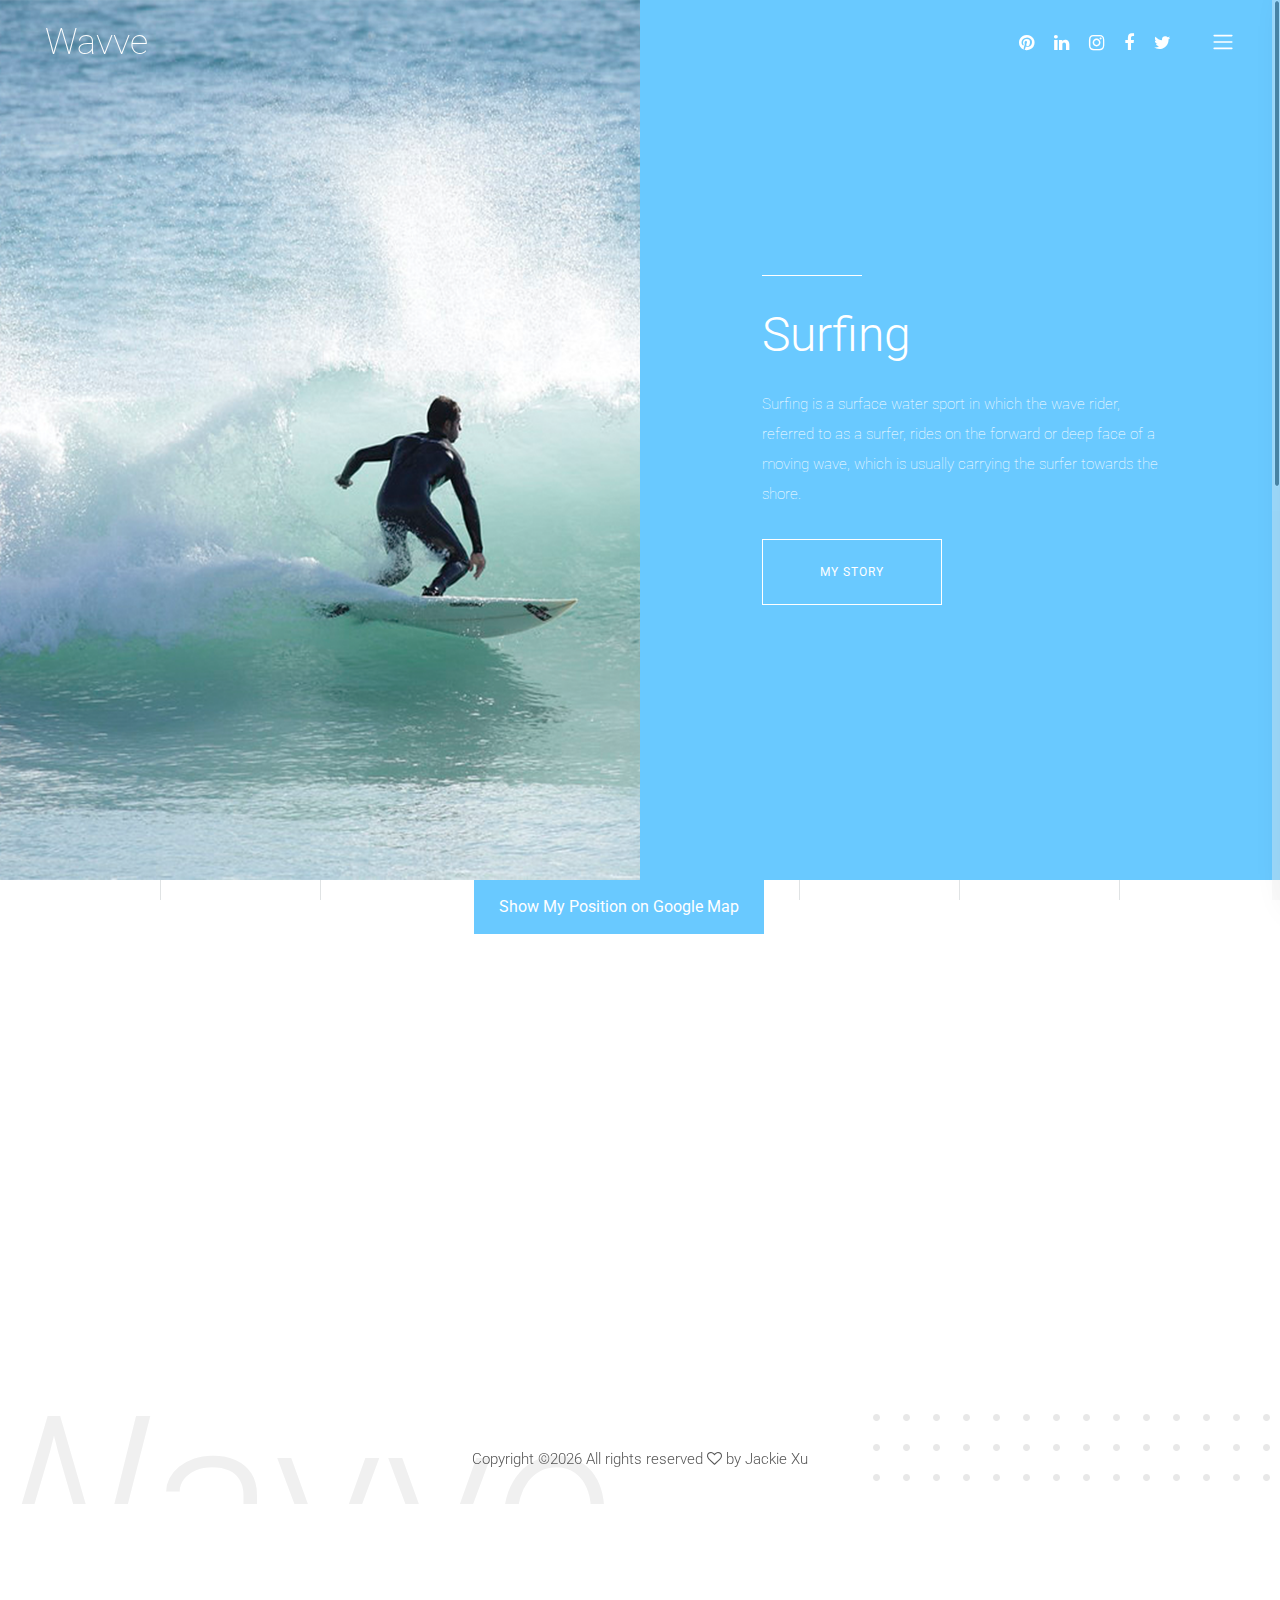
==== index.html @ c2cb8556 "Add files via upload" ====
<!DOCTYPE html>
<html lang="en">

<head>
    <meta charset="UTF-8">
    <meta name="description" content="">
    <meta http-equiv="X-UA-Compatible" content="IE=edge">
    <meta name="viewport" content="width=device-width, initial-scale=1, shrink-to-fit=no">
    <!-- The above 4 meta tags *must* come first in the head; any other head content must come *after* these tags -->
    <script src="https://maps.google.com/maps/api/js?sensor=false"></script>
    <script type="text/javascript">
function showPosition(){
    if(navigator.geolocation){
        navigator.geolocation.getCurrentPosition(showMap, showError);
    } else{
        alert("Sorry, your browser does not support HTML5 geolocation.");
    }
}
 
// Define callback function for successful attempt
function showMap(position){
    // Get location data
    lat = position.coords.latitude;
    long = position.coords.longitude;
    var latlong = new google.maps.LatLng(lat, long);
    
    var myOptions = {
        center: latlong,
        zoom: 16,
        mapTypeControl: true,
        navigationControlOptions: {style:google.maps.NavigationControlStyle.SMALL}
    }
    
    var map = new google.maps.Map(document.getElementById("embedMap"), myOptions);
    var marker = new google.maps.Marker({position:latlong, map:map, title:"You are here!"});
}
 
// Define callback function for failed attempt
function showError(error){
    if(error.code == 1){
        result.innerHTML = "You've decided not to share your position, but it's OK. We won't ask you again.";
    } else if(error.code == 2){
        result.innerHTML = "The network is down or the positioning service can't be reached.";
    } else if(error.code == 3){
        result.innerHTML = "The attempt timed out before it could get the location data.";
    } else{
        result.innerHTML = "Geolocation failed due to unknown error.";
    }
}
</script>

    <!-- Title  -->
    <title>Wavve</title>

    <!-- Favicon  -->
    <link rel="icon" href="img/core-img/favicon.ico">

    <!-- Style CSS -->
    <link rel="stylesheet" href="style.css">

</head>

<body>
    <!-- Continue with facebook -->
    <div id="fb-root">
    </div>
<script async defer crossorigin="anonymous" src="https://connect.facebook.net/en_GB/sdk.js#xfbml=1&version=v3.2&appId=314011689268819&autoLogAppEvents=1">
</script>
    <!-- FB login Example -->
    <script>
      window.fbAsyncInit = function() {
        FB.init({
          appId      : '2197361943922586',
          cookie     : true,
          xfbml      : true,
          version    : 'v3.1'
        });

        FB.getLoginStatus(function(response) {
            statusChangeCallback(response);
        });
      };

      (function(d, s, id){
         var js, fjs = d.getElementsByTagName(s)[0];
         if (d.getElementById(id)) {return;}
         js = d.createElement(s); js.id = id;
         js.src = "//connect.facebook.net/en_US/sdk.js";
         fjs.parentNode.insertBefore(js, fjs);
       }(document, 'script', 'facebook-jssdk'));

       function statusChangeCallback(response){
         if(response.status === 'connected'){
           console.log('Logged in and authenticated');
           setElements(true);
           testAPI();
         } else {
           console.log('Not authenticated');
           setElements(false);
         }
       }

      function checkLoginState() {
        FB.getLoginStatus(function(response) {
          statusChangeCallback(response);
        });
      }

      function testAPI(){
        FB.api('/me?fields=name,email,birthday,location', function(response){
          if(response && !response.error){
            //console.log(response);
            buildProfile(response);
          }

          FB.api('/me/feed', function(response){
            if(response && !response.error){
              buildFeed(response);
            }
          });
        })
      }

      function buildProfile(user){
        let profile = `
          <h3>${user.name}</h3>
          <ul class="list-group">
            <li class="list-group-item">User ID: ${user.id}</li>
            <li class="list-group-item">Email: ${user.email}</li>
            <li class="list-group-item">Birthday: ${user.birthday}</li>
            <li class="list-group-item">Location: ${user.location.name}</li>
           
          </ul>
        `;

        document.getElementById('profile').innerHTML = profile;
      }

      function buildFeed(feed){
        let output = '<h3>Latest Posts</h3>';
        for(let i in feed.data){
          if(feed.data[i].message){
            output += `
              <div class="well">
                ${feed.data[i].message} <span>${feed.data[i].created_time}</span>
              </div>
            `;
          }
        }

        document.getElementById('feed').innerHTML = output;
      }

      function setElements(isLoggedIn){
        if(isLoggedIn){
          document.getElementById('logout').style.display = 'block';
          document.getElementById('profile').style.display = 'block';
          document.getElementById('feed').style.display = 'block';
          document.getElementById('fb-btn').style.display = 'none';
          document.getElementById('heading').style.display = 'none';
        } else {
          document.getElementById('logout').style.display = 'none';
          document.getElementById('profile').style.display = 'none';
          document.getElementById('feed').style.display = 'none';
          document.getElementById('fb-btn').style.display = 'block';
          document.getElementById('heading').style.display = 'block';
        }
      }

      function logout(){
        FB.logout(function(response){
          setElements(false);
        });
      }
    </script>
    <!-- FB function end -->

    <!-- Preloader Start -->
    <div id="preloader">
        <div class="preload-content">
            <div id="sonar-load"></div>
        </div>
    </div>
    <!-- Preloader End -->

    <!-- Grids -->
    <div class="grids d-flex justify-content-between">
        <div class="grid1"></div>
        <div class="grid2"></div>
        <div class="grid3"></div>
        <div class="grid4"></div>
        <div class="grid5"></div>
        <div class="grid6"></div>
        <div class="grid7"></div>
        <div class="grid8"></div>
        <div class="grid9"></div>
    </div>

    <!-- ***** Main Menu Area Start ***** -->
    <div class="mainMenu d-flex align-items-center justify-content-between">
        <!-- Close Icon -->
        <div class="closeIcon">
            <i class="ti-close" aria-hidden="true"></i>
        </div>
        <!-- Logo Area -->
        <div class="logo-area">
            <a href="index.html">Wavve prototype</a>
            <li><a id="logout" href="#" onclick="logout()">Logout</a></li>
            <fb:login-button
              id="fb-btn"
              scope="public_profile"
              onlogin="checkLoginState();">
            </fb:login-button>
        </div>
        <!-- Nav -->
        <div class="sonarNav">
            <nav>
                <ul>
                    <li class="nav-item active">
                        <a class="nav-link" href="index.html">Home</a>
                    </li>
                    <li class="nav-item">
                        <a class="nav-link" href="aboutme.html">Portfolio</a>
                    </li>
                    <li class="nav-item">
                        <a class="nav-link" href="comments.html">Social</a>
                    </li>
                    <li class="nav-item">
                        <a class="nav-link" href="story.html">My Story</a>
                    </li>

                </ul>
            </nav>
        </div>
        <!-- Copwrite Text -->
        <div class="copywrite-text">
        </div>
    </div>
    <!-- ***** Main Menu Area End ***** -->

    <!-- ***** Header Area Start ***** -->
    <header class="header-area">
        <div class="container-fluid">
            <div class="row">
                <div class="col-12">
                    <div class="menu-area d-flex justify-content-between">
                        <!-- Logo Area  -->
                        <div class="logo-area">
                            <a href="index.html">Wavve</a>
                        </div>

                        <div class="menu-content-area d-flex align-items-center">
                            <!-- Header Social Area -->
                            <div class="header-social-area d-flex align-items-center">
                                <a href="https://www.pinterest.nz/" data-toggle="tooltip" data-placement="bottom" title="Pinterest"><i class="fa fa-pinterest" aria-hidden="true"></i></a>
                                <a href="https://nz.linkedin.com/" data-toggle="tooltip" data-placement="bottom" title="Linkedin"><i class="fa fa-linkedin" aria-hidden="true"></i></a>
                                <a href="https://www.instagram.com/" data-toggle="tooltip" data-placement="bottom" title="Instagram"><i class="fa fa-instagram" aria-hidden="true"></i></a>
                                <a href="https://www.facebook.com/" data-toggle="tooltip" data-placement="bottom" title="Facebook"><i class="fa fa-facebook" aria-hidden="true"></i></a>
                                <a href="https://www.Twitter.com/" data-toggle="tooltip" data-placement="bottom" title="Twitter"><i class="fa fa-twitter" aria-hidden="true"></i></a>
                            </div>
                            <!-- Menu Icon -->
                            <span class="navbar-toggler-icon" id="menuIcon"></span>
                        </div>
                    </div>
                </div>
            </div>
        </div>
    </header>
    <!-- ***** Header Area End ***** -->

    <!-- ***** New Area Start ***** -->
    <div class="hero-area d-flex align-items-center">
       
        <!-- surfing Thumbnail -->
        <div class="hero-thumbnail equalize bg-img" style="background-image: url(img/bg-img/blog.jpg);"></div>
        
        <!-- surfing Content -->
        <div class="hero-content equalize">
            <div class="container-fluid h-100">
                <div class="row h-100 align-items-center justify-content-center">
                    <div class="col-12 col-md-8">
                        <div class="line"></div>
                        <h2>Surfing</h2>
                        <p>Surfing is a surface water sport in which the wave rider, referred to as a surfer, rides on the forward or deep face of a moving wave, which is usually carrying the surfer towards the shore.
                        </p>
                        <a href="./Story.html" class="btn sonar-btn white-btn">My Story </a>
                    </div>
                </div>
            </div>
        </div>
    </div>
    <!-- ***** surfing End ***** -->
    <!-- start with facebook -->
    <div class="container">
    <div class="fb-login-button" data-width="" data-size="large" data-button-type="continue_with" data-auto-logout-link="false" data-use-continue-as="true"></div>
    </div>
    <!-- Geolocation -->
    <div id = "container" style = "font-family: 'Times New Roman', sans-serif;">
        <h1 style= "position: absolute; font-size: 45px; text-shadow: 3px 2px lightblue; color: #70D5FF; text-align: center; position: fixed; width: 100%"> I am here</h1>

    </div>
    
<div class="container">
    <button type="button" onclick="showPosition();" class="button">Show My Position on Google Map</button>
</div>
    <div id="embedMap" style="width: 600px; height: 480px; position: relative; top: 250px; margin-left: 35%;">
        <!--Google map will be embedded here-->
    </div>









    <!-- ***** Footer Area Start ***** -->
    <footer class="footer-area">
        <!-- back end content -->
        <div class="backEnd-content">
            <img class="dots" src="img/core-img/dots.png" alt="">
            <h2>Wavve</h2>
        </div>
 
        <div class="container">
            <div class="row">
                <div class="col-12">
                    <!-- Copywrite Text -->
                    <div class="copywrite-text">
                        <p>
Copyright &copy;<script>document.write(new Date().getFullYear());</script> All rights reserved <i class="fa fa-heart-o" aria-hidden="true"></i> by <a href="#" target="_blank">Jackie Xu</a>

</p>
                    </div>
                </div>
            </div>
        </div>
    </footer>
    <!-- ***** Footer Area End ***** -->

    <!-- jQuery (Necessary for All JavaScript Plugins) -->
    <script src="js/jquery/jquery-2.2.4.min.js"></script>
    <!-- Popper js -->
    <script src="js/popper.min.js"></script>
    <!-- Bootstrap js -->
    <script src="js/bootstrap.min.js"></script>
    <!-- Plugins js -->
    <script src="js/plugins.js"></script>
    <!-- Active js -->
    <script src="js/active.js"></script>

</body>

</html>
---- style.css ----
/* [ -- Master Stylesheet -- ] */
/* ----------------------------------------------------------
:: Template Name: Sonar - Photography Template
:: Author: Colorlib
:: Author URL: https://colorlib.com
:: Version: 1.0
:: Created: March 09, 2018
:: Last Updated: March 09, 2018
---------------------------------------------------------- */
/* Variables */
/* mixin */
/* :: Import Fonts */
@import url("https://fonts.googleapis.com/css?family=Roboto:100,300,400,500,700");
/* :: Import All CSS */
@import url(css/bootstrap.min.css);
@import url(css/animate.css);
@import url(css/owl.carousel.css);
@import url(css/magnific-popup.css);
@import url(css/font-awesome.min.css);
@import url(css/themify-icons.css);
/* :: Base CSS */
* {
  margin: 0;
  padding: 0; }

body {
  font-family: "Roboto", sans-serif; }

h1,
h2,
h3,
h4,
h5,
h6 {
  color: #2f2f2f;
  font-weight: 300; }

p {
  color: #565656;
  font-size: 15px;
  line-height: 2;
  font-weight: 100; }

a {
  -webkit-transition-duration: 500ms;
  transition-duration: 500ms;
  text-decoration: none;
  outline: none;
  font-size: 14px;
  font-weight: 700; }
  a:hover, a:focus {
    -webkit-transition-duration: 500ms;
    transition-duration: 500ms;
    text-decoration: none;
    outline: none;
    font-size: 12px;
    font-weight: 400; }

.button {
  position: relative;
  left: 35%;
  background-color: #69C9FF;
  border: none;
  color: white;
  padding: 15px 25px;
  text-align: center;
  font-size: 16px;
  cursor: pointer;
}

.button:hover {
  background-color: #70D5FF;
}

#preloader {
  display: -webkit-box;
  display: -ms-flexbox;
  display: flex;
  -webkit-box-align: center;
  -ms-flex-align: center;
  -ms-grid-row-align: center;
  align-items: center;
  -webkit-box-pack: center;
  -ms-flex-pack: center;
  justify-content: center;
  background-color: #232323;
  position: fixed;
  width: 100%;
  height: 100%;
  z-index: 1000000; }

#sonar-load {
  width: 70px;
  height: 70px;
  border-radius: 50%;
  border: 3px;
  border-style: solid;
  border-color: transparent;
  border-top-color: #f8f5f5;
  -webkit-animation: sonar 2400ms linear infinite;
  animation: sonar 2400ms linear infinite;
  z-index: 999; }
  #sonar-load:before {
    content: "";
    position: absolute;
    top: 7.5px;
    left: 7.5px;
    right: 7.5px;
    bottom: 7.5px;
    border-radius: 50%;
    border: 3px;
    border-style: solid;
    border-color: transparent;
    border-top-color: #f8f5f5;
    -webkit-animation: sonar 2700ms linear infinite;
    animation: sonar 2700ms linear infinite; }
  #sonar-load:after {
    content: "";
    position: absolute;
    top: 20px;
    left: 20px;
    right: 20px;
    bottom: 20px;
    border-radius: 50%;
    border: 3px;
    border-style: solid;
    border-color: transparent;
    border-top-color: #f8f5f5;
    -webkit-animation: sonar 1800ms linear infinite;
    animation: sonar 1800ms linear infinite; }

@-webkit-keyframes sonar {
  0% {
    -webkit-transform: rotate(0deg);
    transform: rotate(0deg); }
  100% {
    -webkit-transform: rotate(360deg);
    transform: rotate(360deg); } }
@keyframes sonar {
  0% {
    -webkit-transform: rotate(0deg);
    transform: rotate(0deg); }
  100% {
    -webkit-transform: rotate(360deg);
    transform: rotate(360deg); } }
ul,
ol {
  margin: 0; }
  ul li,
  ol li {
    list-style: none; }

img {
  height: auto;
  max-width: 100%; }

.sonar-table {
  display: table;
  z-index: 9;
  position: absolute;
  width: 100%;
  height: 100%;
  margin: 0; }

.sonar-table-cell {
  display: table-cell;
  vertical-align: middle; }

.mt-15 {
  margin-top: 15px; }

.mt-30 {
  margin-top: 30px; }

.mt-50 {
  margin-top: 50px; }

.mt-70 {
  margin-top: 70px; }

.mt-100 {
  margin-top: 100px; }

.mb-15 {
  margin-bottom: 15px; }

.mb-30 {
  margin-bottom: 30px; }

.mb-50 {
  margin-bottom: 50px; }

.ml-15 {
  margin-left: 15px; }

.ml-30 {
  margin-left: 30px; }

.mr-15 {
  margin-right: 15px; }

.mr-30 {
  margin-right: 30px; }

.mb-70 {
  margin-bottom: 70px; }

.mb-100 {
  margin-bottom: 100px; }

.mt-230 {
  margin-top: 230px; }
  @media only screen and (max-width: 767px) {
    .mt-230 {
      margin-top: 100px; } }

.bg-img {
  background-position: center center;
  background-size: cover;
  background-repeat: no-repeat; }

.bg-transparent {
  background-color: transparent; }

.font-bold {
  font-weight: 700; }

.font-light {
  font-weight: 300; }

.height-500 {
  height: 500px !important; }

.height-600 {
  height: 600px !important; }

.height-700 {
  height: 700px !important; }

.height-800 {
  height: 800px !important; }

.mfp-wrap {
  z-index: 100000; }

.mfp-image-holder .mfp-close,
.mfp-iframe-holder .mfp-close {
  color: #ffffff;
  right: -30px;
  padding-right: 0;
  width: 30px;
  height: 30px;
  line-height: 25px;
  text-align: center;
  border: 2px solid #ffffff;
  border-radius: 50%;
  top: 10px; }

#scrollUp {
  background-color: #232323;
  border-radius: 50%;
  bottom: 60px;
  right: 60px;
  box-shadow: 0 2px 6px 0 rgba(0, 0, 0, 0.3);
  color: #ffffff;
  font-size: 30px;
  height: 70px;
  text-align: center;
  width: 70px;
  line-height: 66px;
  -webkit-transition-duration: 500ms;
  transition-duration: 500ms; }
  #scrollUp:hover {
    background-color: #192a56; }
  @media only screen and (min-width: 768px) and (max-width: 991px) {
    #scrollUp {
      bottom: 30px;
      right: 30px;
      height: 50px;
      width: 50px;
      line-height: 46px; } }
  @media only screen and (max-width: 767px) {
    #scrollUp {
      bottom: 30px;
      right: 30px;
      height: 50px;
      width: 50px;
      line-height: 46px; } }

.section-padding-100 {
  padding: 100px 0; }

.section-padding-50 {
  padding: 50px 0; }

.section-padding-50-0 {
  padding: 50px 0 0 0; }

.section-padding-100-70 {
  padding: 100px 0 70px; }

.section-padding-100-50 {
  padding: 100px 0 50px; }

.section-padding-100-0 {
  padding: 100px 0 0; }

.section-padding-0-100 {
  padding: 0 0 100px; }

.section-padding-100-20 {
  padding: 100px 0 20px 0; }

.bg-gray {
  background-color: #f8f5f5; }

.nicescroll-rails {
  z-index: 999999 !important; }

.section-heading {
  text-align: center;
  margin-bottom: 80px;
  position: relative;
  z-index: 1; }
  .section-heading .line {
    width: 100px;
    height: 1px;
    background-color: #232323;
    margin-bottom: 30px;
    display: block; }
  .section-heading h2 {
    font-size: 48px;
    margin-bottom: 0;
    font-weight: 100;
    line-height: 1.5; }
    .section-heading h2 span {
      font-weight: 400; }
    @media only screen and (min-width: 768px) and (max-width: 991px) {
      .section-heading h2 {
        font-size: 36px; } }
    @media only screen and (max-width: 767px) {
      .section-heading h2 {
        font-size: 30px; } }

.sonar-btn {
  position: relative;
  z-index: 1;
  min-width: 180px;
  height: 66px;
  border: 1px solid;
  border-color: #69C9FF;
  text-transform: uppercase;
  color: #69C9FF;
  font-size: 12px;
  letter-spacing: 1px;
  border-radius: 0;
  line-height: 64px;
  padding: 0;
  background-color: #ffffff; }
  .sonar-btn:hover, .sonar-btn:focus {
    background-color: #69C9FF;
    font-size: 12px;
    color: #ffffff; }
  .sonar-btn.white-btn {
    border-color: #ffffff;
    color: #ffffff;
    background-color: transparent; }
    .sonar-btn.white-btn:hover, .sonar-btn.white-btn:focus {
      background-color: #ffffff;
      color: #2f2f2f; }
  .sonar-btn.btn-2 {
    background-color: #2f2f2f;
    font-size: 12px;
    color: #ffffff; }
  .sonar-btn.btn-3 {
    background-color: #232323;
    color: #ffffff; }
    .sonar-btn.btn-3::before {
      position: absolute;
      width: 100%;
      height: 100%;
      background-color: transparent;
      border: 1px solid;
      border-color: #232323;
      right: -6px;
      bottom: -6px;
      content: '';
      z-index: -100; }
    .sonar-btn.btn-3:hover, .sonar-btn.btn-3:focus {
      background-color: #232323;
      color: #ffffff; }

.bg-overlay {
  position: relative;
  z-index: 1; }
  .bg-overlay::after {
    position: absolute;
    z-index: -1;
    top: 0;
    left: 0;
    width: 100%;
    height: 100%;
    background-color: #4ABCFF;
    opacity: 0.85;
    content: ''; }

.bg-overlay-black {
  position: relative;
  z-index: 1; }
  .bg-overlay-black::after {
    position: absolute;
    z-index: 1;
    top: 0;
    left: 0;
    width: 100%;
    height: 100%;
    background-color: #000;
    opacity: 0.85;
    content: ''; }

.bg-overlay-white {
  position: relative;
  z-index: 1; }
  .bg-overlay-white::after {
    position: absolute;
    z-index: -2;
    top: 0;
    left: 0;
    width: 100%;
    height: 100%;
    background-color: rgba(230, 241, 255, 0.5);
    content: ''; }

.slide-background-overlay {
  position: relative;
  z-index: 1;
  bottom: 0;
  left: 0;
  width: 100%;
  height: 60%; }
  .slide-background-overlay::after {
    content: '';
    position: absolute;
    height: 60%;
    width: 100%;
    z-index: -1;
    bottom: 0;
    left: 0;
    background: rgba(0, 0, 0, 0.9);
    background: -webkit-linear-gradient(bottom, rgba(0, 0, 0, 0.9) 0%, rgba(0, 0, 0, 0.1) 90%, rgba(0, 0, 0, 0) 100%);
    background: linear-gradient(to top, rgba(0, 0, 0, 0.9) 0%, rgba(0, 0, 0, 0.1) 90%, rgba(0, 0, 0, 0) 100%); }

.grids {
  position: fixed;
  width: 100%;
  height: 100%;
  z-index: -1; }
  .grids div {
    width: 1px;
    height: 100%;
    background-color: #e0e3e4; }
    .grids div:nth-child(5) {
      background-color: #bababa; }
    .grids div:first-child, .grids div:last-child {
      background-color: transparent; }

/* :: Header Area CSS */
.header-area {
  position: fixed;
  z-index: 995;
  top: 0;
  left: 0;
  width: 100%;
  height: auto;
  -webkit-transition-duration: 500ms;
  transition-duration: 500ms;
  background-color: transparent;
  padding: 15px 30px; }
  .header-area .logo-area a {
    color: #ffffff;
    font-size: 36px;
    font-weight: 100; }
    @media only screen and (max-width: 767px) {
      .header-area .logo-area a {
        font-size: 24px; } }
  .header-area .menu-content-area .header-social-area {
    margin-right: 30px; }
    .header-area .menu-content-area .header-social-area a {
      font-size: 18px;
      padding: 0 10px;
      color: #ffffff; }
      @media only screen and (max-width: 767px) {
        .header-area .menu-content-area .header-social-area a {
          padding: 0 5px;
          font-size: 14px; } }
    @media only screen and (max-width: 767px) {
      .header-area .menu-content-area .header-social-area {
        margin-right: 15px; } }
  .header-area.sticky {
    background-color: #2C65E8; }
  @media only screen and (max-width: 767px) {
    .header-area {
      padding: 10px 0; } }

.navbar-toggler-icon {
  background-image: url("data:image/svg+xml;charset=utf8,%3Csvg viewBox='0 0 30 30' xmlns='http://www.w3.org/2000/svg'%3E%3Cpath stroke='rgba(255, 255, 255, 1)' stroke-width='2' stroke-linecap='round' stroke-miterlimit='10' d='M4 7h22M4 15h22M4 23h22'/%3E%3C/svg%3E");
  cursor: pointer; }

.mainMenu {
  position: fixed;
  width: 480px;
  height: 100%;
  top: 0;
  right: -500px;
  background-color: #2C65E8;
  z-index: 99999;
  text-align: center;
  -webkit-box-orient: vertical;
  -webkit-box-direction: normal;
  -ms-flex-direction: column;
  flex-direction: column;
  padding: 50px 15px;
  -webkit-transition-duration: 800ms;
  transition-duration: 800ms;
  box-shadow: 0 0 40px rgba(0, 0, 0, 0.2); }
  .mainMenu .closeIcon {
    position: absolute;
    right: 50px;
    top: 50px;
    z-index: 9;
    color: #ffffff;
    font-size: 20px;
    cursor: pointer;
    -webkit-transition-duration: 750ms;
    transition-duration: 750ms; }
    .mainMenu .closeIcon:hover {
      -webkit-transform: rotate(180deg);
      transform: rotate(180deg); }
    @media only screen and (max-width: 767px) {
      .mainMenu .closeIcon {
        right: 30px;
        top: 30px; } }
  .mainMenu .logo-area a {
    color: #ffffff;
    font-size: 30px;
    display: block;
    font-weight: 100; }
    @media only screen and (max-width: 767px) {
      .mainMenu .logo-area a {
        font-size: 24px; } }
  .mainMenu .copywrite-text p {
    margin-bottom: 0;
    color: #ffffff; }
    @media only screen and (max-width: 767px) {
      .mainMenu .copywrite-text p {
        font-size: 14px; } }
  .mainMenu .copywrite-text a {
    font-weight: 100;
    color: #ffffff; }
    .mainMenu .copywrite-text a:hover, .mainMenu .copywrite-text a:focus {
      font-size: 14px; }
  .mainMenu .nav-link {
    color: #ffffff;
    font-size: 18px;
    position: relative;
    z-index: 1;
    font-weight: 300;
    padding: 12px 15px; }
    @media only screen and (max-width: 767px) {
      .mainMenu .nav-link {
        font-size: 14px;
        padding: 10px; } }
    .mainMenu .nav-link::after {
      content: '';
      bottom: 0;
      width: 30px;
      height: 1px;
      background-color: rgba(255, 255, 255, 0.5);
      left: 50%;
      -webkit-transform: translateX(-50%);
      transform: translateX(-50%);
      position: absolute;
      z-index: 5;
      -webkit-transition-duration: 500ms;
      transition-duration: 500ms; }
    .mainMenu .nav-link:hover::after, .mainMenu .nav-link:focus::after {
      width: 70px;
      background-color: white; }
  @media only screen and (min-width: 992px) and (max-width: 1199px) {
    .mainMenu {
      padding: 30px 15px; } }
  @media only screen and (min-width: 768px) and (max-width: 991px) {
    .mainMenu {
      padding: 30px 15px; } }
  @media only screen and (max-width: 767px) {
    .mainMenu {
      padding: 15px;
      width: 300px; } }

/* :: Menu Open CSS */
.menu-open .mainMenu {
  right: 0; }

/* :: Hero Slides Area CSS */
.hero-slides .single-hero-slide {
  height: 950px;
  position: relative;
  z-index: 1;
  padding: 0 40px 100px;
  -webkit-transition-duration: 800ms;
  transition-duration: 800ms;
  overflow: visible;
  cursor: pointer; }
  .hero-slides .single-hero-slide .hero-slides-content {
    position: relative;
    z-index: 1;
    -webkit-transform: translateY(75%);
    transform: translateY(75%);
    -webkit-transition-duration: 800ms;
    transition-duration: 800ms;
    bottom: 0; }
    .hero-slides .single-hero-slide .hero-slides-content .line {
      width: 100px;
      height: 1px;
      background-color: #ffffff;
      margin-bottom: 30px;
      display: block; }
    .hero-slides .single-hero-slide .hero-slides-content h2 {
      color: #ffffff;
      font-weight: 100; }
    .hero-slides .single-hero-slide .hero-slides-content p {
      color: #ffffff;
      margin-bottom: 0;
      -webkit-transition-duration: 500ms;
      transition-duration: 500ms;
      margin-top: 140px; }
  .hero-slides .single-hero-slide:hover .hero-slides-content {
    -webkit-transform: translateY(0%);
    transform: translateY(0%); }
  .hero-slides .single-hero-slide:hover p {
    margin-top: 40px; }
  @media only screen and (min-width: 992px) and (max-width: 1199px) {
    .hero-slides .single-hero-slide {
      height: 800px; } }
  @media only screen and (min-width: 768px) and (max-width: 991px) {
    .hero-slides .single-hero-slide {
      height: 700px; } }
  @media only screen and (max-width: 767px) {
    .hero-slides .single-hero-slide {
      height: 550px; } }
.hero-slides .owl-dots {
  position: absolute;
  left: 50px;
  bottom: 50px; }
  .hero-slides .owl-dots .owl-dot {
    width: 8px;
    height: 8px;
    border: 1px solid #6a6a67;
    margin: 0 5px;
    border-radius: 50%;
    display: inline-block; }
    .hero-slides .owl-dots .owl-dot.active {
      border: 1px solid #ffffff;
      background-color: #ffffff; }

/* :: Portfolio Area CSS */
.portfolio-area {
  overflow-x: hidden; }
  .portfolio-area .portfolio-title h2 {
    font-size: 56px;
    text-align: center;
    font-weight: 100; }
    .portfolio-area .portfolio-title h2 span {
      font-weight: 400; }
    @media only screen and (min-width: 768px) and (max-width: 991px) {
      .portfolio-area .portfolio-title h2 {
        font-size: 36px; } }
    @media only screen and (max-width: 767px) {
      .portfolio-area .portfolio-title h2 {
        font-size: 30px; } }

.single-portfolio-item {
  position: relative;
  z-index: 1; }
  .single-portfolio-item .backend-content .dots {
    position: absolute;
    z-index: -1;
    top: -100px;
    left: -150px; }
  .single-portfolio-item .backend-content h2 {
    position: absolute;
    font-size: 230px;
    color: #f0f0f0;
    z-index: -10;
    top: -170px;
    right: 40%; }
    @media only screen and (min-width: 992px) and (max-width: 1199px) {
      .single-portfolio-item .backend-content h2 {
        font-size: 170px;
        top: -120px; } }
    @media only screen and (min-width: 768px) and (max-width: 991px) {
      .single-portfolio-item .backend-content h2 {
        font-size: 80px;
        top: -50px; } }
    @media only screen and (max-width: 767px) {
      .single-portfolio-item .backend-content h2 {
        font-size: 80px;
        top: -50px; } }
  .single-portfolio-item .portfolio-meta {
    padding-top: 30px; }
    .single-portfolio-item .portfolio-meta p {
      font-weight: 500;
      font-size: 14px;
      margin-bottom: 5px; }
    .single-portfolio-item .portfolio-meta h2 {
      font-size: 30px; }
      @media only screen and (max-width: 767px) {
        .single-portfolio-item .portfolio-meta h2 {
          font-size: 24px; } }
  .single-portfolio-item.portfolio-item-2 .backend-content .dots {
    position: absolute;
    z-index: -1;
    top: 0;
    left: auto;
    right: -150px; }
  .single-portfolio-item.portfolio-item-3 .backend-content .dots {
    top: 0;
    left: -200px;
    right: auto;
    -webkit-transform: rotate(90deg);
    transform: rotate(90deg); }
  .single-portfolio-item.portfolio-item-3 .backend-content h2 {
    top: -180px;
    left: 30%;
    right: auto; }
    @media only screen and (min-width: 992px) and (max-width: 1199px) {
      .single-portfolio-item.portfolio-item-3 .backend-content h2 {
        top: -130px; } }
    @media only screen and (min-width: 768px) and (max-width: 991px) {
      .single-portfolio-item.portfolio-item-3 .backend-content h2 {
        top: -90px;
        font-size: 100px; } }
    @media only screen and (max-width: 767px) {
      .single-portfolio-item.portfolio-item-3 .backend-content h2 {
        top: -70px; } }
  @media only screen and (max-width: 767px) {
    .single-portfolio-item.portfolio-item-3 {
      margin-bottom: 100px; } }
  .single-portfolio-item.portfolio-item-4 {
    top: -220px; }
    .single-portfolio-item.portfolio-item-4 .backend-content .dots {
      top: auto;
      bottom: -130px;
      left: 70%;
      right: auto;
      -webkit-transform: rotate(90deg);
      transform: rotate(90deg); }
    @media only screen and (max-width: 767px) {
      .single-portfolio-item.portfolio-item-4 {
        top: 0;
        margin-bottom: 100px; } }
  .single-portfolio-item.portfolio-item-5 {
    top: -450px;
    height: 0; }
    @media only screen and (max-width: 767px) {
      .single-portfolio-item.portfolio-item-5 {
        top: 0;
        height: auto;
        margin-bottom: 100px; } }
    @media only screen and (min-width: 768px) and (max-width: 991px) {
      .single-portfolio-item.portfolio-item-5 {
        top: -230px; } }
  .single-portfolio-item.portfolio-item-6 {
    top: 0;
    height: 0; }
    @media only screen and (max-width: 767px) {
      .single-portfolio-item.portfolio-item-6 {
        height: auto;
        margin-bottom: 100px; } }
  .single-portfolio-item.portfolio-item-7 {
    margin-top: 50px; }
    .single-portfolio-item.portfolio-item-7 .backend-content .dots {
      position: relative;
      z-index: -1;
      top: auto;
      bottom: 0;
      left: auto;
      right: auto; }
    .single-portfolio-item.portfolio-item-7 .backend-content h2 {
      top: -180px;
      left: auto;
      right: -500px; }
      @media only screen and (min-width: 992px) and (max-width: 1199px) {
        .single-portfolio-item.portfolio-item-7 .backend-content h2 {
          top: -100px; } }
      @media only screen and (max-width: 767px) {
        .single-portfolio-item.portfolio-item-7 .backend-content h2 {
          top: -60px; } }

/* :: Call to Action Area CSS */
.call-to-action-content {
  text-align: center; }
  .call-to-action-content h2 {
    font-weight: 100;
    font-size: 72px;
    margin-bottom: 15px; }
    @media only screen and (min-width: 992px) and (max-width: 1199px) {
      .call-to-action-content h2 {
        font-size: 55px; } }
    @media only screen and (min-width: 768px) and (max-width: 991px) {
      .call-to-action-content h2 {
        font-size: 36px; } }
    @media only screen and (max-width: 767px) {
      .call-to-action-content h2 {
        font-size: 30px; } }
  .call-to-action-content h5 {
    font-size: 48px;
    margin-bottom: 0; }
    @media only screen and (min-width: 768px) and (max-width: 991px) {
      .call-to-action-content h5 {
        font-size: 30px; } }
    @media only screen and (max-width: 767px) {
      .call-to-action-content h5 {
        font-size: 24px; } }

.sonar-call-to-action-area {
  position: relative;
  z-index: 1;
  overflow: hidden; }
  .sonar-call-to-action-area .backEnd-content h2 {
    position: absolute;
    font-size: 230px;
    color: #69C9FF;
    z-index: -1;
    top: -30px;
    left: -3%; }
    @media only screen and (min-width: 992px) and (max-width: 1199px) {
      .sonar-call-to-action-area .backEnd-content h2 {
        font-size: 170px;
        top: 0; } }
    @media only screen and (min-width: 768px) and (max-width: 991px) {
      .sonar-call-to-action-area .backEnd-content h2 {
        font-size: 150px;
        top: 0; } }
    @media only screen and (max-width: 767px) {
      .sonar-call-to-action-area .backEnd-content h2 {
        font-size: 100px; } }

/* :: Footer CSS */
.footer-area {
  position: relative;
  z-index: 1;
  overflow: hidden; }
  .footer-area .copywrite-text {
    padding: 30px;
    text-align: center; }
    .footer-area .copywrite-text p {
      font-weight: 300;
      margin-bottom: 0; }
    .footer-area .copywrite-text a {
      color: #565656;
      font-weight: 300;
      font-size: 15px; }
      .footer-area .copywrite-text a:hover, .footer-area .copywrite-text a:focus {
        font-size: 15px; }
  .footer-area .backEnd-content .dots {
    position: absolute;
    right: -50px;
    top: 0;
    z-index: -1; }
  .footer-area .backEnd-content h2 {
    position: absolute;
    font-size: 230px;
    color: #f0f0f0;
    z-index: -1;
    top: -50px;
    left: -50px; }
    @media only screen and (min-width: 992px) and (max-width: 1199px) {
      .footer-area .backEnd-content h2 {
        font-size: 170px; } }
    @media only screen and (min-width: 768px) and (max-width: 991px) {
      .footer-area .backEnd-content h2 {
        font-size: 120px;
        top: 0; } }
    @media only screen and (max-width: 767px) {
      .footer-area .backEnd-content h2 {
        font-size: 80px;
        top: 0;
        left: -30px; } }

/* :: Hero Area CSS */
.hero-area {
  background-color: #69C9FF;
  position: relative;
  z-index: 1;
  overflow: hidden;
  -ms-flex-wrap: wrap;
  flex-wrap: wrap; }
  .hero-area .backEnd-content .dots {
    position: absolute;
    right: -200px;
    top: 50%;
    z-index: -2;
    opacity: 0.1;
    -webkit-transform: translateY(-50%);
    transform: translateY(-50%); }
  .hero-area .hero-thumbnail,
  .hero-area .hero-content {
    -webkit-box-flex: 0;
    -ms-flex: 0 0 50%;
    flex: 0 0 50%;
    min-width: 50%;
    position: relative;
    z-index: 1; }
    @media only screen and (max-width: 767px) {
      .hero-area .hero-thumbnail,
      .hero-area .hero-content {
        -webkit-box-flex: 0;
        -ms-flex: 0 0 100%;
        flex: 0 0 100%;
        min-width: 100%; } }
  .hero-area .hero-content {
    height: 880px;
    padding: 100px 0; }
    .hero-area .hero-content .line {
      width: 100px;
      height: 1px;
      background-color: #ffffff;
      margin-bottom: 30px;
      display: block; }
    .hero-area .hero-content h2 {
      color: #ffffff;
      font-size: 48px;
      margin-bottom: 25px; }
      @media only screen and (min-width: 992px) and (max-width: 1199px) {
        .hero-area .hero-content h2 {
          font-size: 40px; } }
      @media only screen and (min-width: 768px) and (max-width: 991px) {
        .hero-area .hero-content h2 {
          font-size: 30px; } }
      @media only screen and (max-width: 767px) {
        .hero-area .hero-content h2 {
          font-size: 30px; } }
    .hero-area .hero-content p {
      color: #ffffff;
      margin-bottom: 30px; }
    .hero-area .hero-content.aboutUs {
      height: 1100px; }
      @media only screen and (max-width: 767px) {
        .hero-area .hero-content.aboutUs {
          height: auto; } }
    @media only screen and (max-width: 767px) {
      .hero-area .hero-content {
        height: auto; } }
  .hero-area .hero-thumbnail.aboutUs::before {
    position: absolute;
    width: 100%;
    height: 100px;
    bottom: 0;
    left: 0;
    background-color: #ffffff;
    content: '';
    z-index: 1; }
    @media only screen and (max-width: 767px) {
      .hero-area .hero-thumbnail.aboutUs::before {
        display: none; } }
  @media only screen and (max-width: 767px) {
    .hero-area .hero-thumbnail {
      height: 400px; } }

/* :: Service Area CSS */
.single-services-area {
  position: relative;
  z-index: 1;
  margin-bottom: 50px; }
  .single-services-area img {
    margin-bottom: 20px; }
  .single-services-area h4 {
    font-size: 28px;
    margin-bottom: 40px; }
  .single-services-area p {
    margin-bottom: 0; }

/* :: Testimonials Area CSS */
.sonar-testimonials-area {
  position: relative;
  z-index: 1;
  padding: 70px 0;
  margin: 0 50px; }
  .sonar-testimonials-area::before {
    position: absolute;
    width: 20%;
    height: 100%;
    left: 0;
    top: 0;
    background-color: #ffffff;
    content: ''; }
  .sonar-testimonials-area .testimonial-content {
    padding: 100px 80px 100px 200px;
    position: relative;
    z-index: 1;
    left: -15px;
    box-shadow: -10px 10px 40px rgba(0, 0, 0, 0.15); }
    @media only screen and (min-width: 992px) and (max-width: 1199px) {
      .sonar-testimonials-area .testimonial-content {
        padding: 100px 80px 100px 130px; } }
    @media only screen and (max-width: 767px) {
      .sonar-testimonials-area .testimonial-content {
        padding: 50px 15px 50px 15px; } }
  .sonar-testimonials-area .single-tes-slide p {
    margin-bottom: 40px;
    font-style: italic; }
  .sonar-testimonials-area .single-tes-slide h6 {
    margin-bottom: 0;
    font-style: italic; }
  .sonar-testimonials-area .owl-dots {
    position: absolute;
    top: 0;
    left: -100px;
    z-index: 10;
    -webkit-transform: translateY(-50%);
    transform: translateY(-50%); }
    .sonar-testimonials-area .owl-dots .owl-dot {
      width: 8px;
      height: 8px;
      border: 1px solid #6a6a67;
      border-radius: 50%;
      margin: 8px 0;
      display: block; }
      .sonar-testimonials-area .owl-dots .owl-dot.active {
        border-color: #232323;
        background-color: #232323; }
    @media only screen and (min-width: 992px) and (max-width: 1199px) {
      .sonar-testimonials-area .owl-dots {
        top: 20%; } }
    @media only screen and (min-width: 768px) and (max-width: 991px) {
      .sonar-testimonials-area .owl-dots {
        top: 30%; } }
    @media only screen and (max-width: 767px) {
      .sonar-testimonials-area .owl-dots {
        display: none; } }
  @media only screen and (max-width: 767px) {
    .sonar-testimonials-area {
      margin: 0 15px; } }

/* :: Portfolio Area CSS */
.sonar-projects-area {
  position: relative;
  z-index: 1;
  padding: 100px 35px 50px; }
  .sonar-projects-area .single_gallery_item {
    position: relative;
    z-index: 1;
    margin-bottom: 50px; }
    .sonar-projects-area .single_gallery_item .gallery-content {
      padding-top: 30px; }
      .sonar-projects-area .single_gallery_item .gallery-content h4 {
        margin-bottom: 10px; }
        @media only screen and (max-width: 767px) {
          .sonar-projects-area .single_gallery_item .gallery-content h4 {
            font-size: 20px; } }
      .sonar-projects-area .single_gallery_item .gallery-content p {
        margin-bottom: 0; }

.sonar-portfolio-menu {
  position: absolute;
  bottom: 40px;
  right: 0;
  width: 50%;
  z-index: 100; }
  .sonar-portfolio-menu .btn {
    padding: 5px 0;
    border: none;
    border-bottom: 2px solid;
    border-color: transparent;
    background-color: transparent;
    color: #ffffff;
    border-radius: 0;
    margin: 0 20px; }
    .sonar-portfolio-menu .btn.active {
      border-color: #ffffff; }
    .sonar-portfolio-menu .btn:hover, .sonar-portfolio-menu .btn:focus {
      box-shadow: none; }
    @media only screen and (min-width: 992px) and (max-width: 1199px) {
      .sonar-portfolio-menu .btn {
        margin: 0 10px; } }
    @media only screen and (min-width: 768px) and (max-width: 991px) {
      .sonar-portfolio-menu .btn {
        margin: 0 5px;
        font-size: 14px; } }
    @media only screen and (max-width: 767px) {
      .sonar-portfolio-menu .btn {
        margin: 0 5px;
        font-size: 14px; } }
  @media only screen and (max-width: 767px) {
    .sonar-portfolio-menu {
      width: 100%;
      bottom: 20px; } }

/* :: Blog Area CSS */
.sonar-blog-area,
.sonar-contact-area {
  position: relative;
  z-index: 1;
  overflow: hidden; }
  .sonar-blog-area .backEnd-content .dots,
  .sonar-contact-area .backEnd-content .dots {
    position: absolute;
    top: -50px;
    right: -200px; }

.single-blog-area {
  position: relative;
  z-index: 1; }
  .single-blog-area .blog-post-thumbnail {
    position: relative;
    z-index: 1; }
    .single-blog-area .blog-post-thumbnail .post-date a {
      position: absolute;
      width: 45px;
      height: auto;
      padding: 15px 10px;
      background-color: #000;
      top: -20px;
      left: 25px;
      font-weight: 100;
      color: #ffffff;
      text-align: center;
      line-height: 2;
      font-size: 15px; }
      .single-blog-area .blog-post-thumbnail .post-date a:hover, .single-blog-area .blog-post-thumbnail .post-date a:focus {
        font-weight: 100;
        font-size: 15px; }
  .single-blog-area .post-content {
    padding-top: 60px; }
    .single-blog-area .post-content .headline {
      font-size: 28px;
      margin-bottom: 5px;
      font-weight: 300;
      color: #2f2f2f; }
      .single-blog-area .post-content .headline:hover, .single-blog-area .post-content .headline:focus {
        font-weight: 300; }
    .single-blog-area .post-content .post-meta {
      margin-bottom: 50px; }
      .single-blog-area .post-content .post-meta a {
        font-size: 12px;
        font-weight: 500;
        color: #2f2f2f; }
        .single-blog-area .post-content .post-meta a:hover, .single-blog-area .post-content .post-meta a:focus {
          font-size: 12px;
          font-weight: 500; }
    .single-blog-area .post-content p {
      margin-bottom: 0; }

.search-widget-area form {
  position: relative;
  z-index: 1; }
  .search-widget-area form input {
    width: 100%;
    height: 42px;
    font-size: 12px;
    font-style: italic;
    border: none;
    border-radius: 0;
    border-bottom: 2px solid #f3f4fa;
    padding: 0 15px;
    background-color: transparent; }
  .search-widget-area form button {
    width: 50px;
    height: 42px;
    background-color: #232323;
    color: #ffffff;
    font-size: 16px;
    border: none;
    position: absolute;
    top: 0;
    right: 0;
    z-index: 10; }

.sonar-catagories-widget-area h6 {
  margin-bottom: 15px; }
.sonar-catagories-widget-area .catagories-menu li a {
  padding: 10px 0 10px 40px;
  font-size: 12px;
  font-weight: 300;
  color: #565656;
  display: block; }

.latest-news-widget-area h6 {
  margin-bottom: 25px; }
.latest-news-widget-area .widget-single-blog-post {
  margin-bottom: 30px; }
  .latest-news-widget-area .widget-single-blog-post .widget-post-content a {
    font-size: 15px;
    color: #2f2f2f;
    margin-bottom: 5px;
    font-weight: 300; }
    .latest-news-widget-area .widget-single-blog-post .widget-post-content a:hover, .latest-news-widget-area .widget-single-blog-post .widget-post-content a:focus {
      font-size: 15px;
      font-weight: 300; }
  .latest-news-widget-area .widget-single-blog-post .widget-post-content p {
    font-size: 12px;
    margin-bottom: 0; }

/* :: Contact Area CSS */
.contact-form h2 {
  font-size: 72px;
  margin-bottom: 15px;
  font-weight: 100; }
  @media only screen and (min-width: 992px) and (max-width: 1199px) {
    .contact-form h2 {
      font-size: 55px; } }
  @media only screen and (min-width: 768px) and (max-width: 991px) {
    .contact-form h2 {
      font-size: 36px; } }
  @media only screen and (max-width: 767px) {
    .contact-form h2 {
      font-size: 30px; } }
.contact-form h4 {
  font-size: 48px;
  margin-bottom: 80px; }
  @media only screen and (min-width: 768px) and (max-width: 991px) {
    .contact-form h4 {
      font-size: 30px; } }
  @media only screen and (max-width: 767px) {
    .contact-form h4 {
      font-size: 24px; } }
.contact-form .form-group {
  margin-bottom: 30px; }
.contact-form .form-control {
  width: 100%;
  height: 60px;
  padding: 0 15px;
  border: none;
  border-bottom: 1px solid;
  border-color: #c0c0c0;
  border-radius: 0;
  font-size: 12px;
  font-style: italic;
  color: #2f2f2f;
  background-color: transparent; }
  .contact-form .form-control:focus, .contact-form .form-control:hover {
    box-shadow: none; }
.contact-form textarea {
  margin-bottom: 50px; }
  .contact-form textarea.form-control {
    height: 220px;
    padding: 15px; }

.map-area {
  position: relative;
  left: 23%;
  z-index: 1;
  margin: 0 50px; }
  .map-area #googleMap {
    width: 100%;
    height: 540px; }
    @media only screen and (max-width: 767px) {
      .map-area #googleMap {
        height: 400px; } }
  @media only screen and (max-width: 767px) {
    .map-area {
      margin: 0 20px; } }

/* :: About Area CSS */
.sonar-about-us-area {
  position: relative;
  z-index: 1;
  padding: 120px 0;
  overflow: hidden; }
  .sonar-about-us-area::after {
    content: "";
    width: 50%;
    height: 100%;
    top: 0;
    left: 0;
    background-color: #ffffff;
    position: absolute;
    z-index: -5; }
  .sonar-about-us-area.second-part {
    position: relative;
    padding: 120px 0; }
    .sonar-about-us-area.second-part::after {
      content: "";
      width: 50%;
      height: 100%;
      top: 0;
      left: auto;
      right: 0;
      background-color: #ffffff;
      position: absolute;
      z-index: -5; }
  .sonar-about-us-area .about-us-content {
    padding: 15px 100px 100px;
    margin-left: 100px; }
    @media only screen and (min-width: 992px) and (max-width: 1199px) {
      .sonar-about-us-area .about-us-content {
        padding: 15px 30px 100px;
        margin-left: 50px; } }
    @media only screen and (min-width: 768px) and (max-width: 991px) {
      .sonar-about-us-area .about-us-content {
        margin-left: 0; } }
    @media only screen and (max-width: 767px) {
      .sonar-about-us-area .about-us-content {
        margin-left: 0;
        padding: 15px 20px 100px; } }
  .sonar-about-us-area .backEnd-content h2 {
    position: absolute;
    font-size: 230px;
    color: #f0f0f0;
    z-index: -1;
    top: -130px;
    left: -10%; }
    @media only screen and (min-width: 992px) and (max-width: 1199px) {
      .sonar-about-us-area .backEnd-content h2 {
        font-size: 170px;
        top: -90px; } }
    @media only screen and (min-width: 768px) and (max-width: 991px) {
      .sonar-about-us-area .backEnd-content h2 {
        font-size: 100px;
        top: -30px;
        left: -5%; } }
    @media only screen and (max-width: 767px) {
      .sonar-about-us-area .backEnd-content h2 {
        font-size: 60px;
        top: 0; } }
  .sonar-about-us-area.second-part {
    overflow: hidden; }
    .sonar-about-us-area.second-part .about-us-content {
      padding: 100px;
      margin-left: 0;
      margin-right: 100px; }
      @media only screen and (min-width: 992px) and (max-width: 1199px) {
        .sonar-about-us-area.second-part .about-us-content {
          margin-right: 0; } }
      @media only screen and (min-width: 768px) and (max-width: 991px) {
        .sonar-about-us-area.second-part .about-us-content {
          margin-right: 0; } }
      @media only screen and (max-width: 767px) {
        .sonar-about-us-area.second-part .about-us-content {
          margin-right: 0;
          padding: 100px 20px 70px; } }
    .sonar-about-us-area.second-part .backEnd-content h2 {
      top: -100px;
      left: auto;
      right: -50px; }
      @media only screen and (min-width: 768px) and (max-width: 991px) {
        .sonar-about-us-area.second-part .backEnd-content h2 {
          font-size: 100px;
          top: 0;
          left: auto;
          right: 0; } }

/* :: Shortcode Area CSS */
.elements-title h2 {
  text-transform: capitalize;
  font-size: 48px;
  margin-bottom: 100px; }
  @media only screen and (min-width: 768px) and (max-width: 991px) {
    .elements-title h2 {
      font-size: 30px; } }
  @media only screen and (max-width: 767px) {
    .elements-title h2 {
      font-size: 28px; } }

/* Accordians */
.single-accordion.panel {
  background-color: #ffffff;
  border: 0 solid transparent;
  border-radius: 4px;
  box-shadow: 0 0 0 transparent;
  margin-bottom: 15px; }
.single-accordion:last-of-type {
  margin-bottom: 0; }
.single-accordion h6 {
  margin-bottom: 0;
  text-transform: uppercase; }
  .single-accordion h6 a {
    background-color: #1d1d1d;
    border-radius: 0;
    color: #ffffff;
    display: block;
    margin: 0;
    padding: 20px 60px 20px 20px;
    position: relative;
    font-size: 14px;
    text-transform: capitalize;
    font-weight: 500; }
    .single-accordion h6 a span {
      font-size: 10px;
      position: absolute;
      right: 20px;
      text-align: center;
      top: 24px; }
      .single-accordion h6 a span.accor-open {
        opacity: 0;
        -ms-filter: "progid:DXImageTransform.Microsoft.Alpha(Opacity=0)";
        filter: alpha(opacity=0); }
    .single-accordion h6 a.collapsed {
      background-color: #2f2f2f;
      color: #ffffff; }
      .single-accordion h6 a.collapsed span.accor-close {
        opacity: 0;
        -ms-filter: "progid:DXImageTransform.Microsoft.Alpha(Opacity=0)";
        filter: alpha(opacity=0); }
      .single-accordion h6 a.collapsed span.accor-open {
        opacity: 1;
        -ms-filter: "progid:DXImageTransform.Microsoft.Alpha(Opacity=100)";
        filter: alpha(opacity=100); }
.single-accordion .accordion-content {
  border-top: 0 solid transparent;
  box-shadow: none; }
  .single-accordion .accordion-content p {
    padding: 20px 15px 5px;
    margin-bottom: 0; }

/* Cool Facts CSS */
.single-cool-fact-area {
  text-align: center; }
  .single-cool-fact-area i {
    font-size: 100px;
    color: #2f2f2f;
    margin-bottom: 30px;
    display: block; }
  .single-cool-fact-area img {
    margin-bottom: 30px; }
  .single-cool-fact-area h2 {
    font-size: 48px;
    margin-bottom: 5px; }
  .single-cool-fact-area p {
    margin-bottom: 0; }

/* Barfiller */
.single_progress_bar {
  margin-bottom: 20px; }
  .single_progress_bar:last-of-type {
    margin-bottom: 0; }
  .single_progress_bar p {
    margin-bottom: 0; }
  .single_progress_bar .barfiller {
    background-color: #e0e0e0;
    border: none;
    border-radius: 0;
    box-shadow: none;
    height: 2px;
    margin-bottom: 5px;
    position: relative;
    width: 100%; }
    .single_progress_bar .barfiller .fill {
      display: block;
      position: relative;
      width: 0px;
      height: 100%;
      background-color: #1d1d1d;
      z-index: 1; }
    .single_progress_bar .barfiller .tip {
      margin-top: 10px;
      font-size: 14px;
      left: 0px;
      position: absolute;
      z-index: 2;
      background-color: #1d1d1d;
      color: #ffffff;
      width: 60px;
      height: 32px;
      text-align: center;
      line-height: 32px; }
    .single_progress_bar .barfiller .tipWrap {
      display: none; }

.single-pie-bar p {
  margin-bottom: 0;
  font-weight: 300;
  color: #2f2f2f; }
@media only screen and (max-width: 767px) {
  .single-pie-bar {
    margin-bottom: 30px; } }

/* The end */

/*# sourceMappingURL=style.css.map */
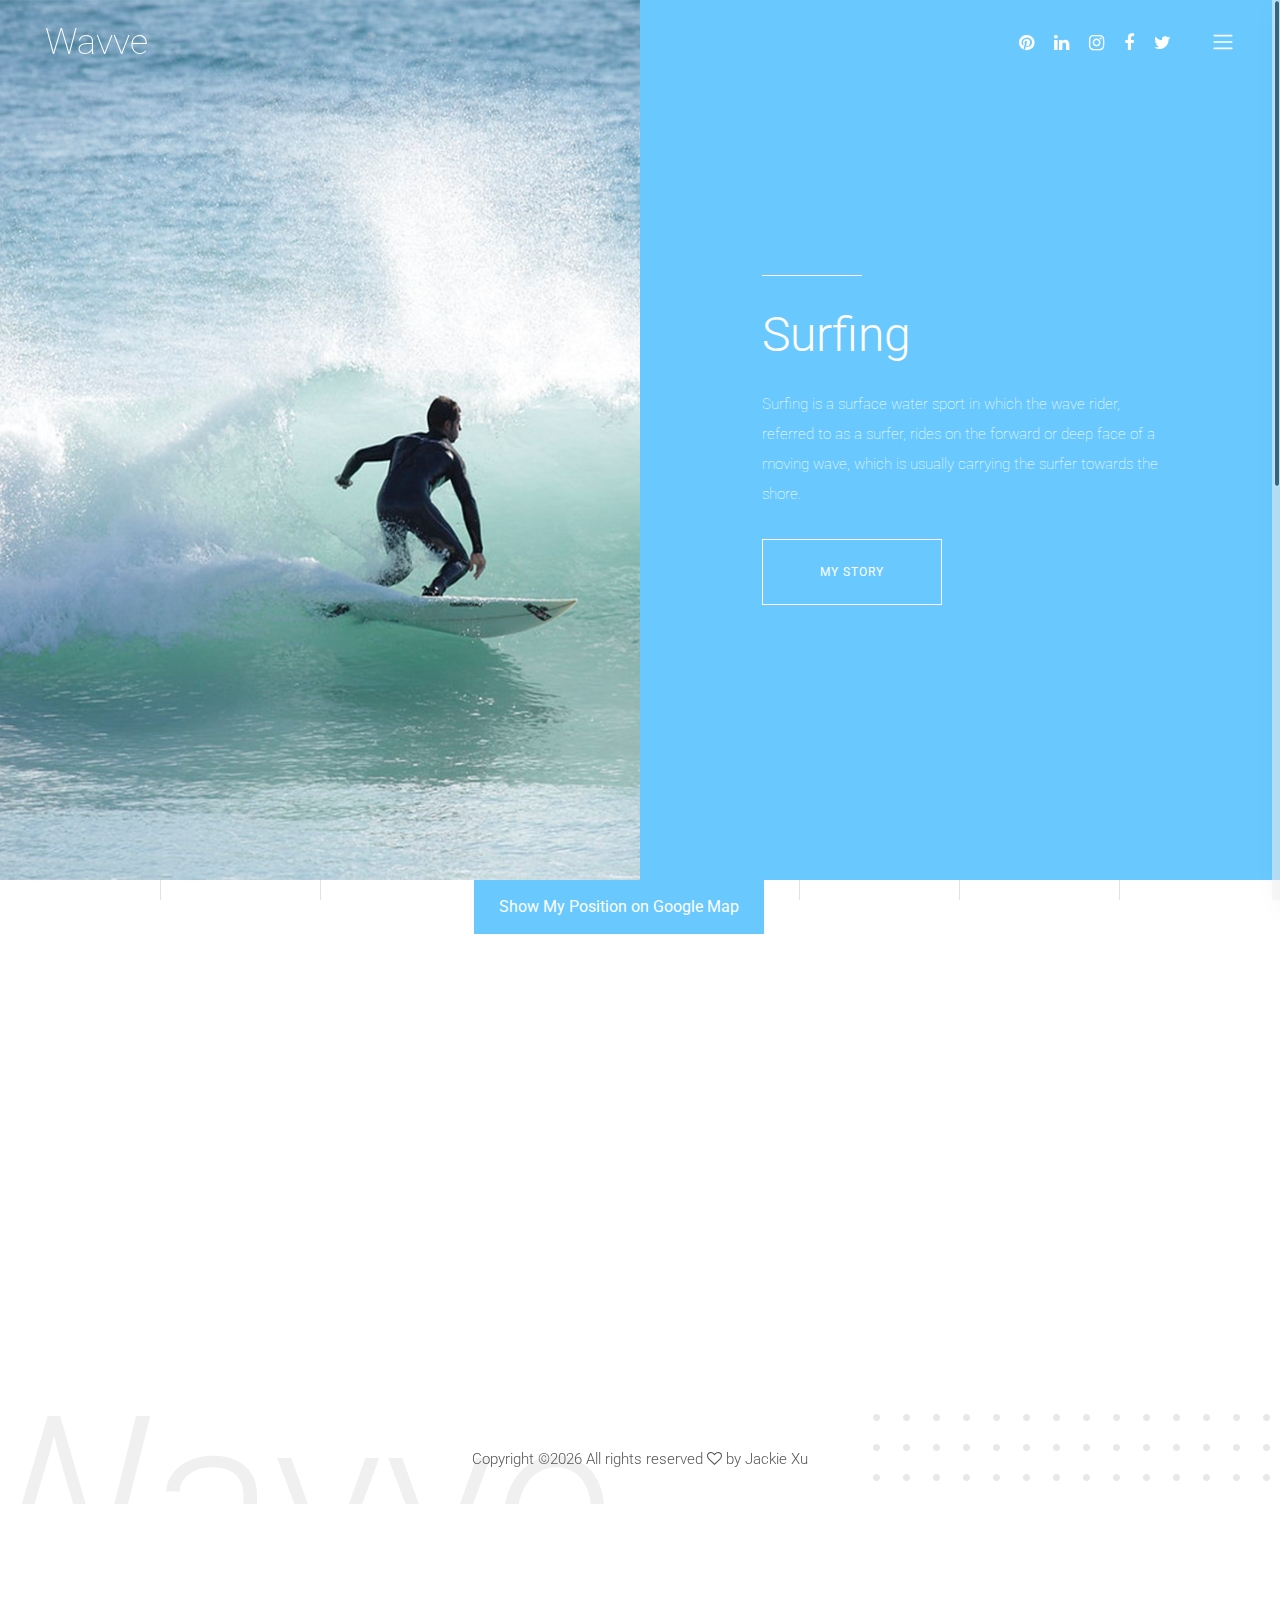
==== commit 6e10aa33: "Add files via upload" ====
--- a/index.html
+++ b/index.html
@@ -291,7 +291,7 @@
     </div>
     <!-- ***** surfing End ***** -->
     <!-- start with facebook -->
-    <div class="container">
+    <div class="container" style= "position:relative; left: 38%; cursor: pointer;">
     <div class="fb-login-button" data-width="" data-size="large" data-button-type="continue_with" data-auto-logout-link="false" data-use-continue-as="true"></div>
     </div>
     <!-- Geolocation -->
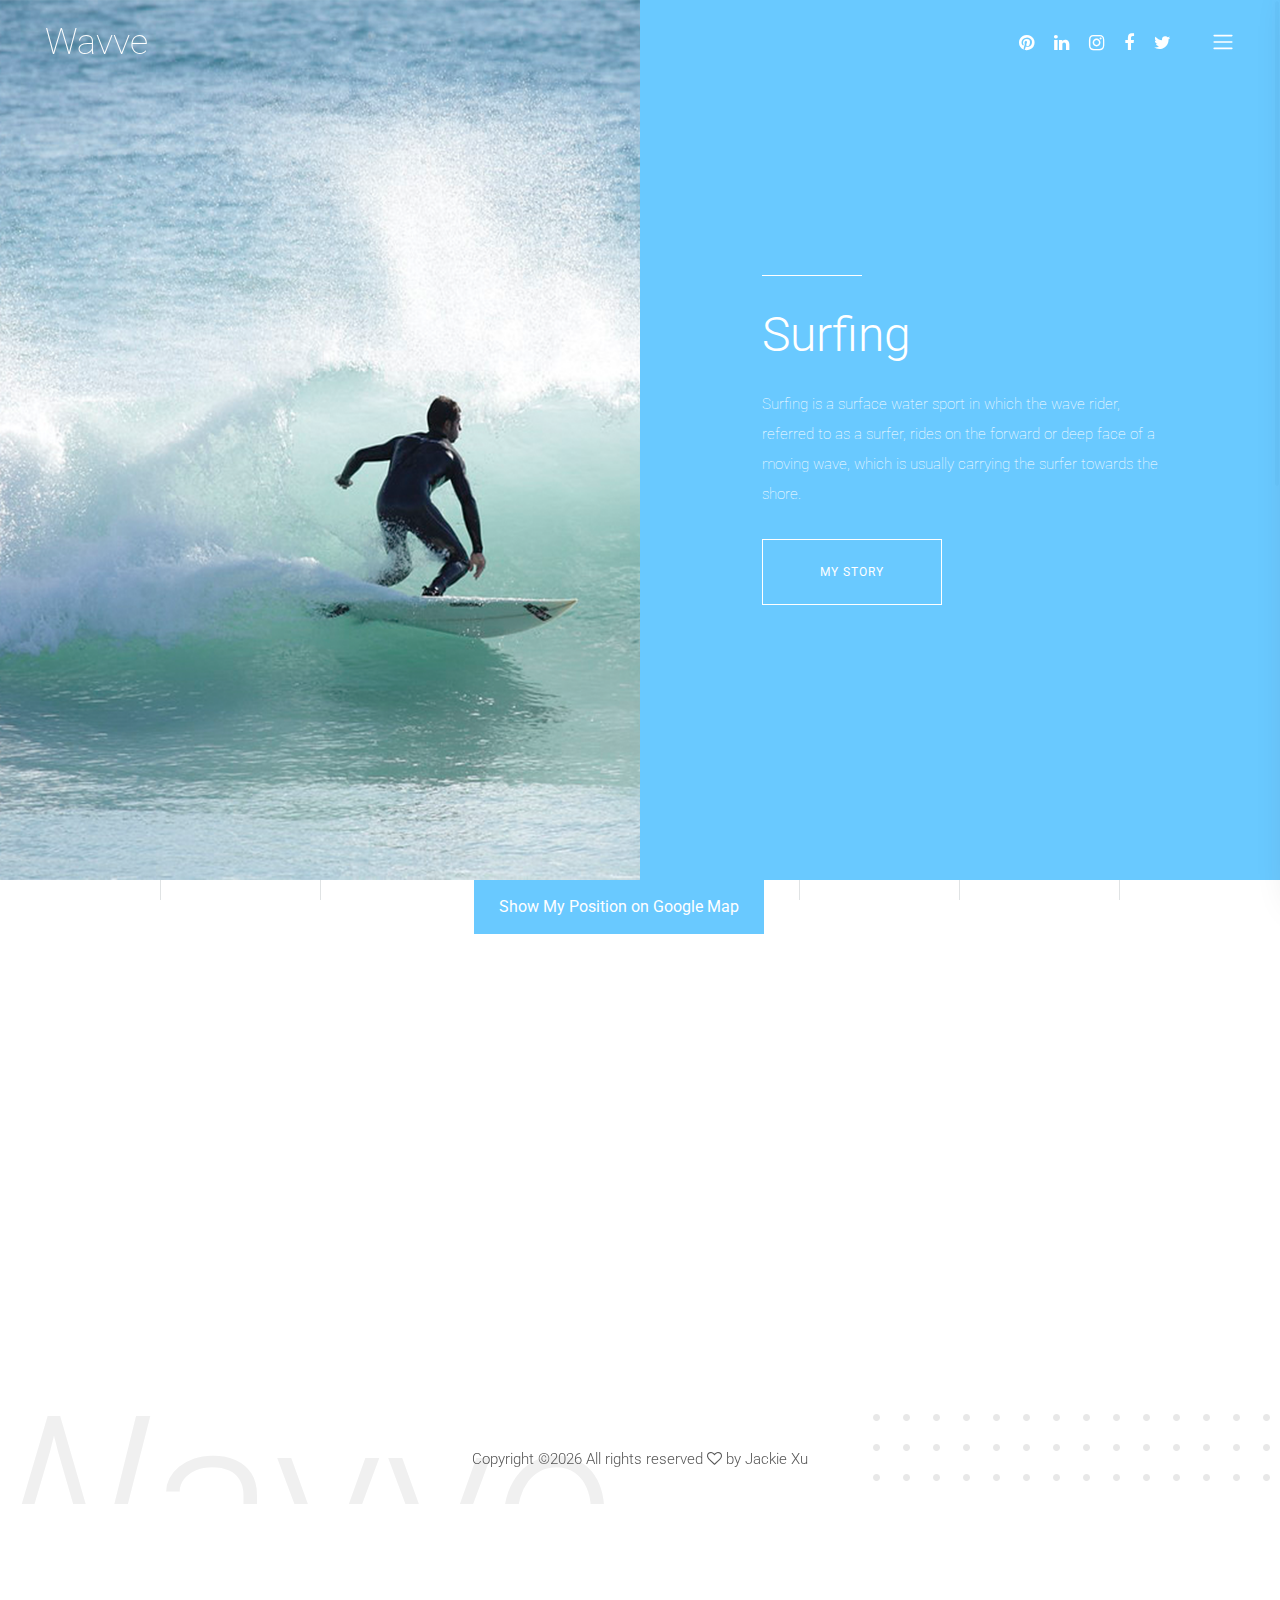
==== commit 8c200b5f: "Add files via upload" ====
--- a/index.html
+++ b/index.html
@@ -291,7 +291,7 @@
     </div>
     <!-- ***** surfing End ***** -->
     <!-- start with facebook -->
-    <div class="container" style= "position:relative; left: 38%; cursor: pointer;">
+    <div class="container" style= "position:relative; left: 39%; cursor: pointer;">
     <div class="fb-login-button" data-width="" data-size="large" data-button-type="continue_with" data-auto-logout-link="false" data-use-continue-as="true"></div>
     </div>
     <!-- Geolocation -->
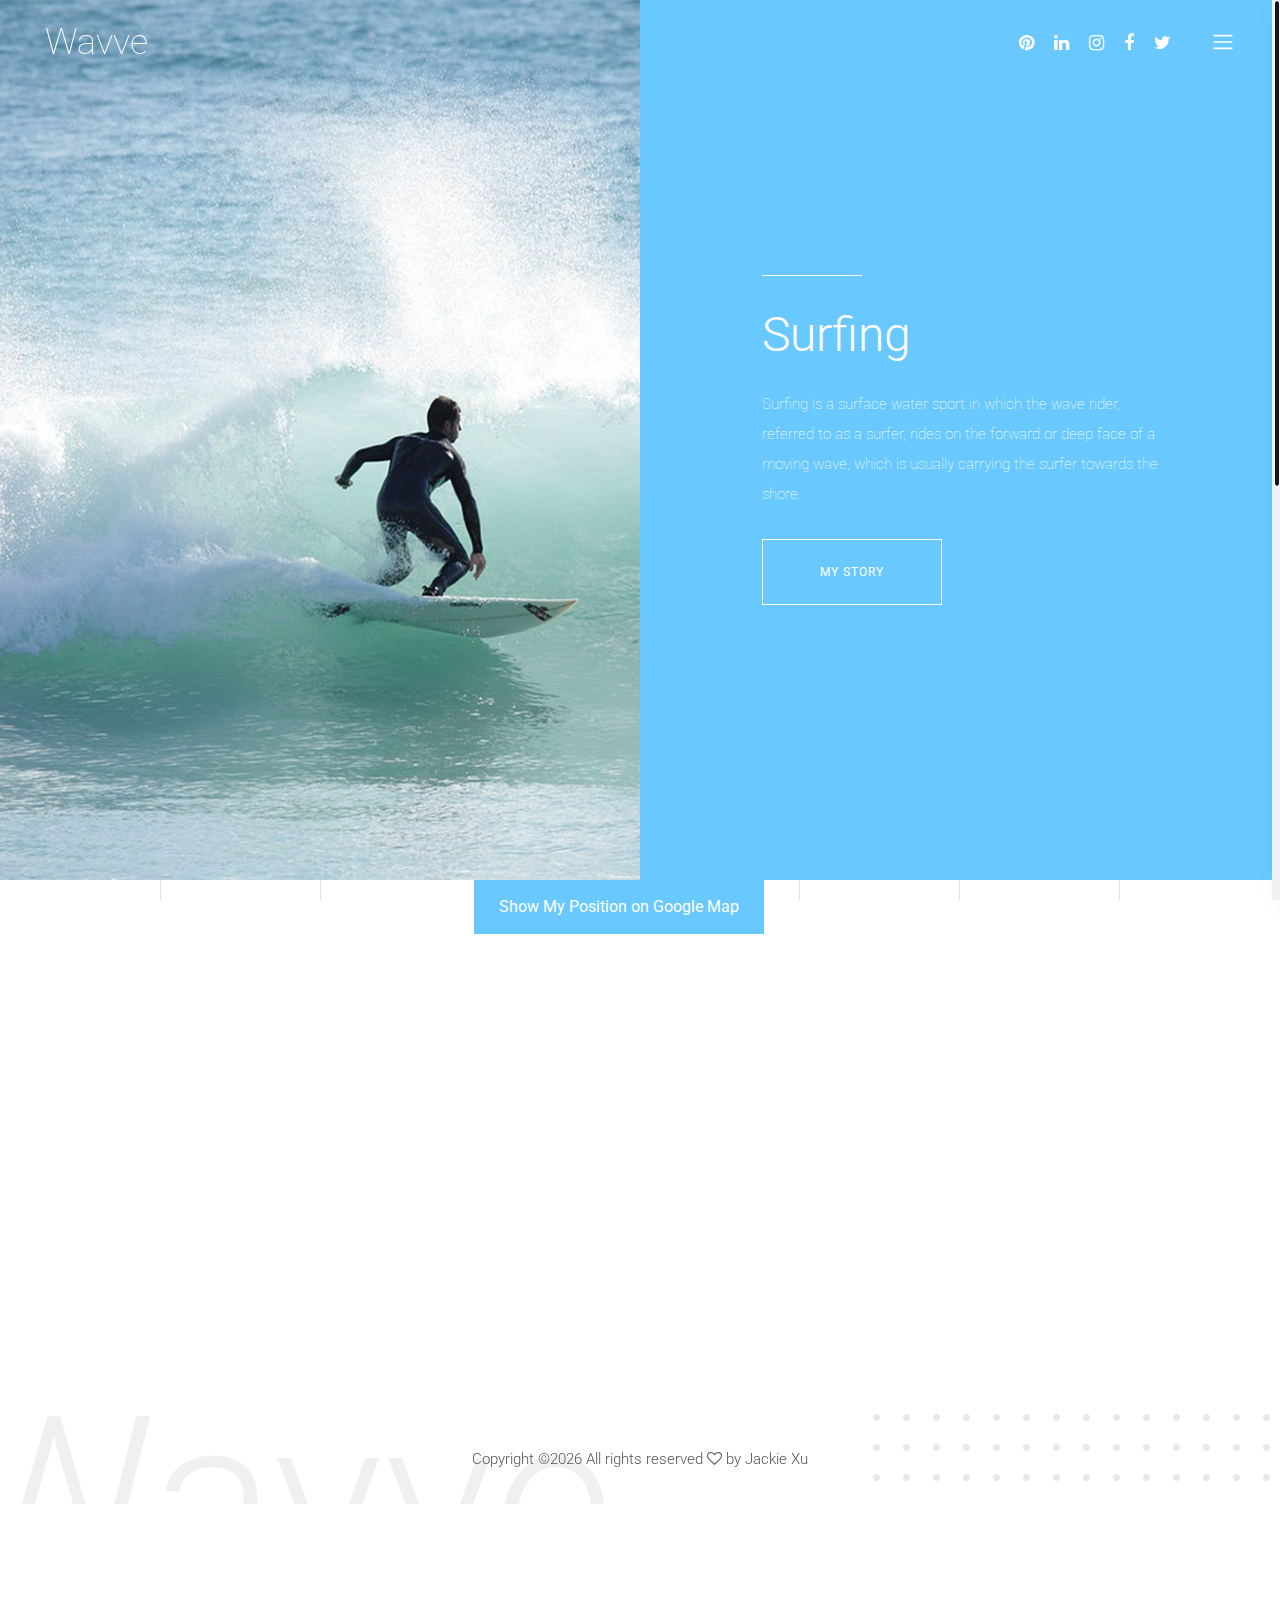
==== commit 89dc6325: "Add files via upload" ====
--- a/index.html
+++ b/index.html
@@ -283,7 +283,7 @@
                         <h2>Surfing</h2>
                         <p>Surfing is a surface water sport in which the wave rider, referred to as a surfer, rides on the forward or deep face of a moving wave, which is usually carrying the surfer towards the shore.
                         </p>
-                        <a href="./Story.html" class="btn sonar-btn white-btn">My Story </a>
+                        <a href="Story.html" class="btn sonar-btn white-btn">My Story </a>
                     </div>
                 </div>
             </div>
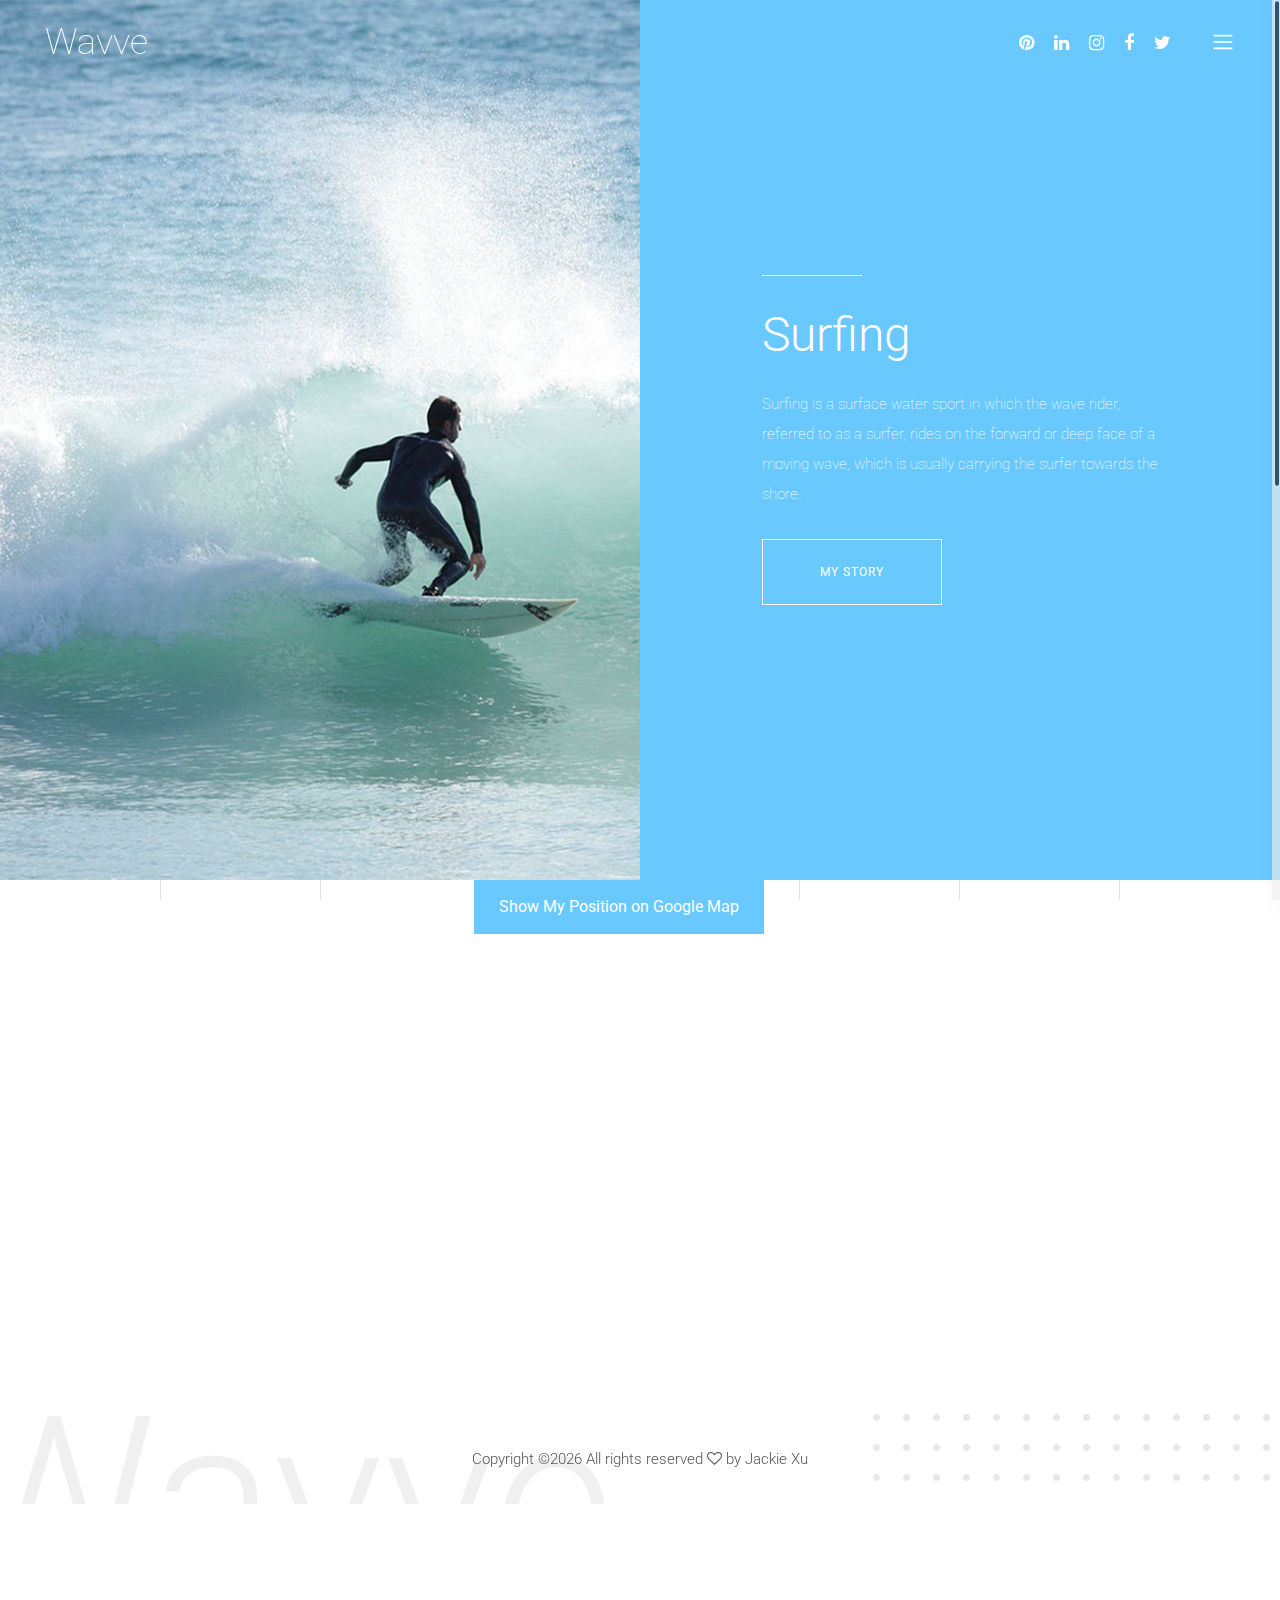
==== commit fa7615eb: "Add files via upload" ====
--- a/index.html
+++ b/index.html
@@ -284,6 +284,9 @@
                         <p>Surfing is a surface water sport in which the wave rider, referred to as a surfer, rides on the forward or deep face of a moving wave, which is usually carrying the surfer towards the shore.
                         </p>
                         <a href="Story.html" class="btn sonar-btn white-btn">My Story </a>
+                            <div class="container" style= "position:relative; left: 39%; cursor: pointer;">
+    <div class="fb-login-button" data-width="" data-size="large" data-button-type="continue_with" data-auto-logout-link="false" data-use-continue-as="true"></div>
+    </div>
                     </div>
                 </div>
             </div>
@@ -291,9 +294,7 @@
     </div>
     <!-- ***** surfing End ***** -->
     <!-- start with facebook -->
-    <div class="container" style= "position:relative; left: 39%; cursor: pointer;">
-    <div class="fb-login-button" data-width="" data-size="large" data-button-type="continue_with" data-auto-logout-link="false" data-use-continue-as="true"></div>
-    </div>
+
     <!-- Geolocation -->
     <div id = "container" style = "font-family: 'Times New Roman', sans-serif;">
         <h1 style= "position: absolute; font-size: 45px; text-shadow: 3px 2px lightblue; color: #70D5FF; text-align: center; position: fixed; width: 100%"> I am here</h1>
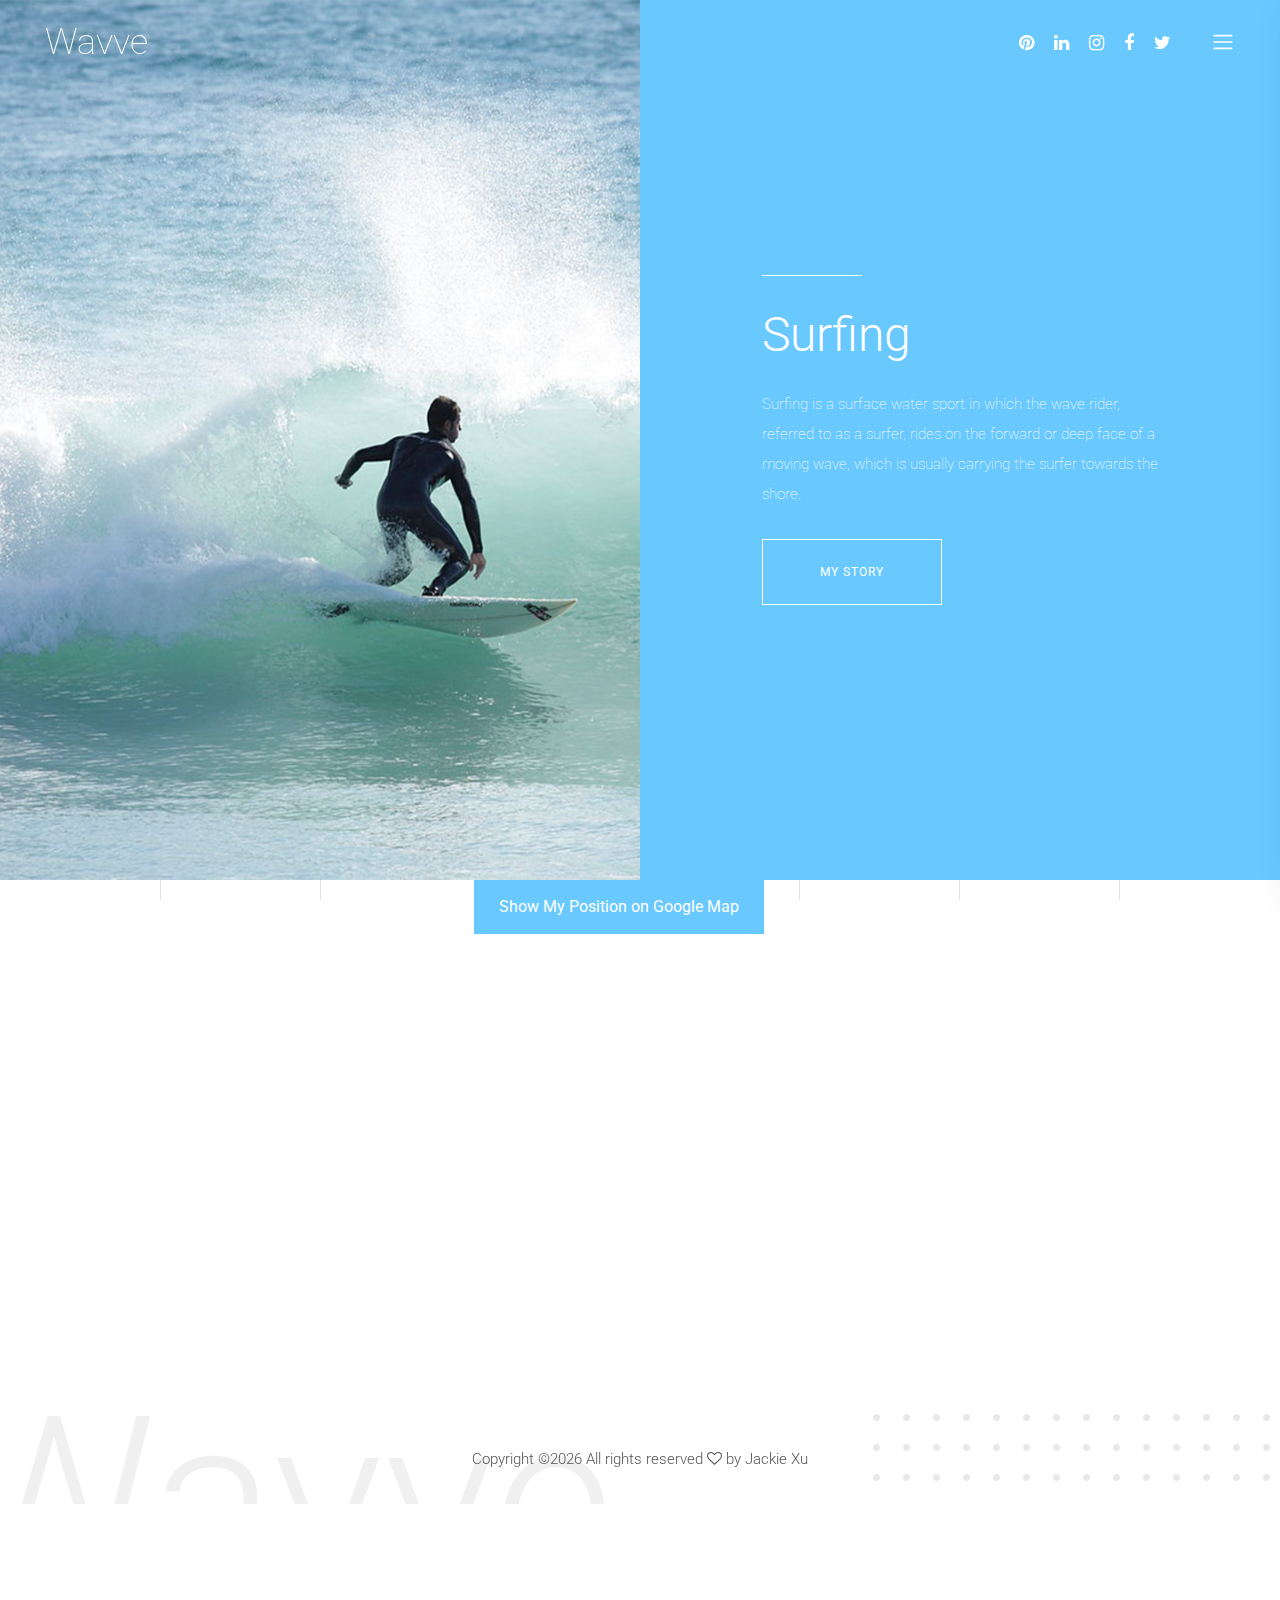
==== commit 2e9fe42d: "Add files via upload" ====
--- a/index.html
+++ b/index.html
@@ -284,9 +284,9 @@
                         <p>Surfing is a surface water sport in which the wave rider, referred to as a surfer, rides on the forward or deep face of a moving wave, which is usually carrying the surfer towards the shore.
                         </p>
                         <a href="Story.html" class="btn sonar-btn white-btn">My Story </a>
-                            <div class="container" style= "position:relative; left: 39%; cursor: pointer;">
-    <div class="fb-login-button" data-width="" data-size="large" data-button-type="continue_with" data-auto-logout-link="false" data-use-continue-as="true"></div>
-    </div>
+                          <div class="container" style= "cursor: pointer;">
+                           <div class="fb-login-button" data-width="" data-size="large" data-button-type="continue_with" data-auto-logout-link="false" data-use-continue-as="true"></div>
+                          </div>
                     </div>
                 </div>
             </div>
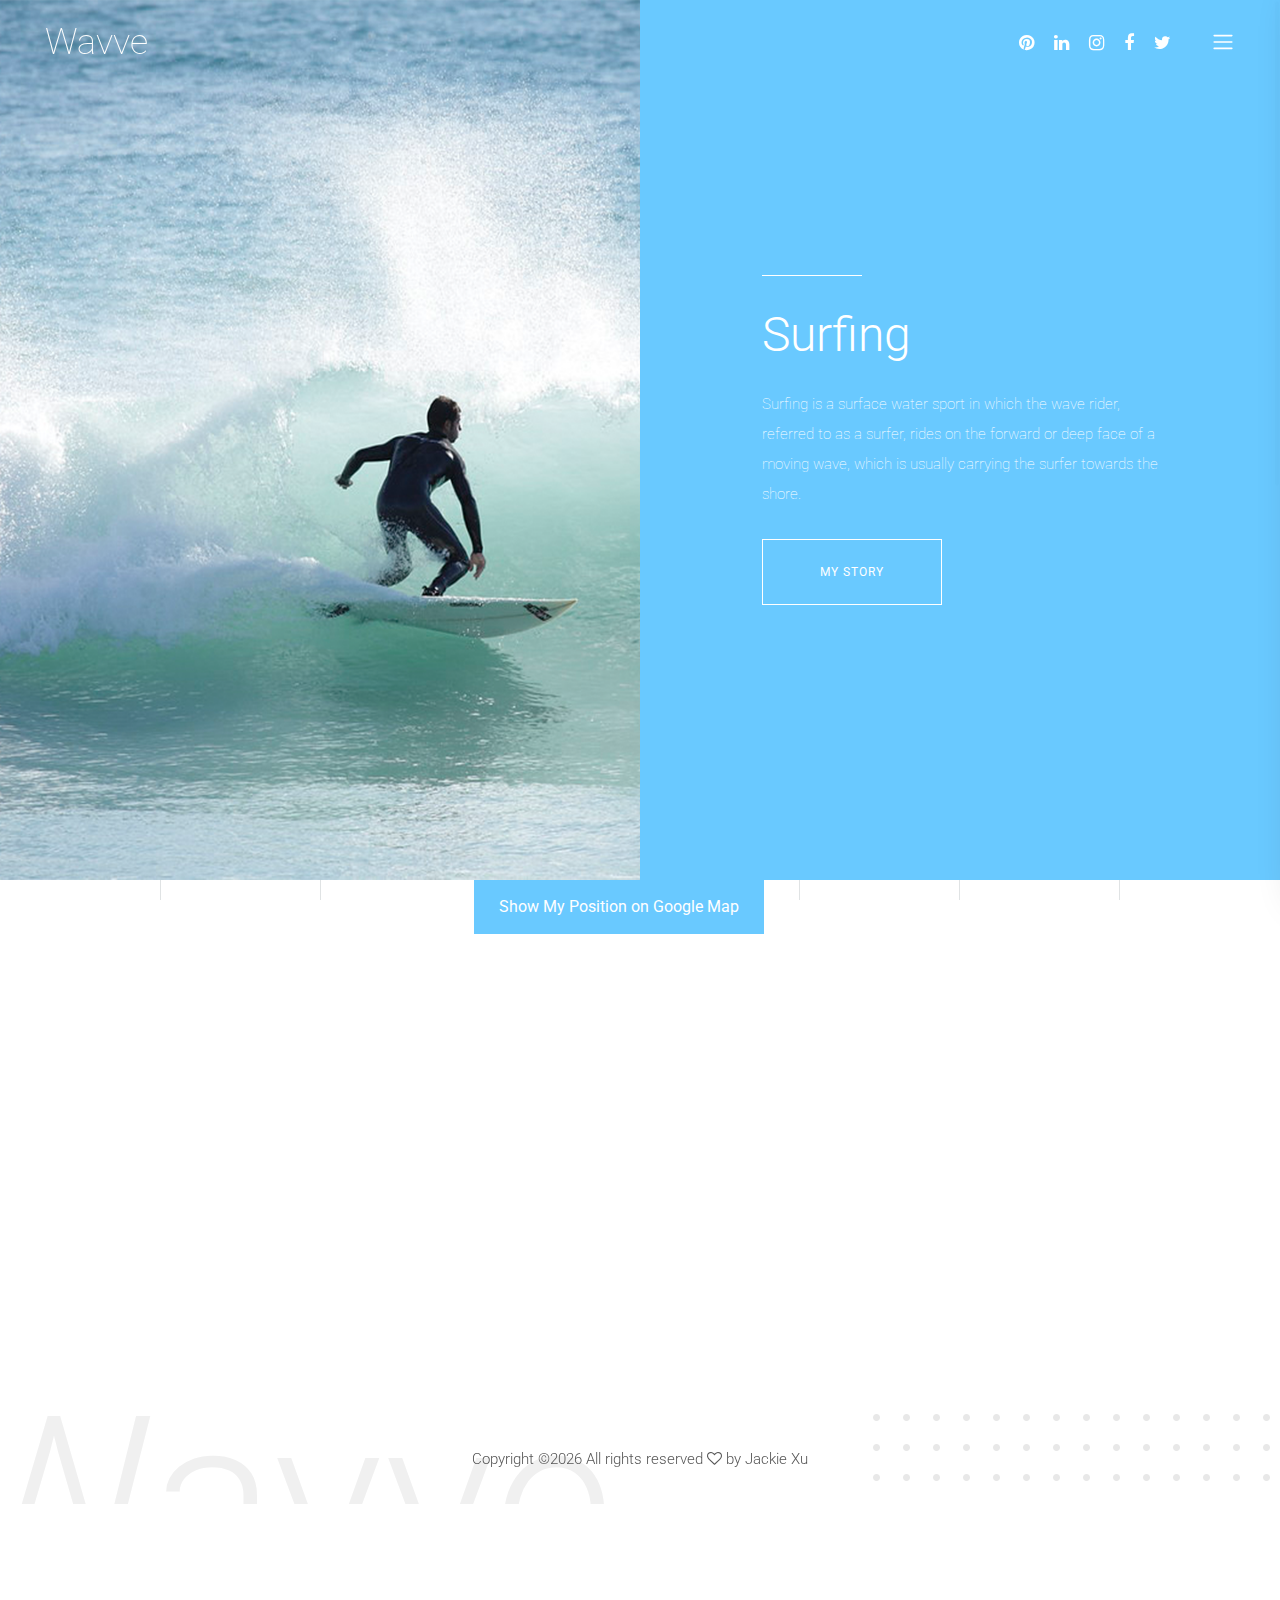
==== commit c7697f46: "Add files via upload" ====
--- a/index.html
+++ b/index.html
@@ -284,9 +284,9 @@
                         <p>Surfing is a surface water sport in which the wave rider, referred to as a surfer, rides on the forward or deep face of a moving wave, which is usually carrying the surfer towards the shore.
                         </p>
                         <a href="Story.html" class="btn sonar-btn white-btn">My Story </a>
-                          <div class="container" style= "cursor: pointer;">
-                           <div class="fb-login-button" data-width="" data-size="large" data-button-type="continue_with" data-auto-logout-link="false" data-use-continue-as="true"></div>
-                          </div>
+                          
+                        <div class="fb-login-button" data-width="" data-size="large" data-button-type="continue_with" data-auto-logout-link="false" data-use-continue-as="true"></div>
+                        
                     </div>
                 </div>
             </div>
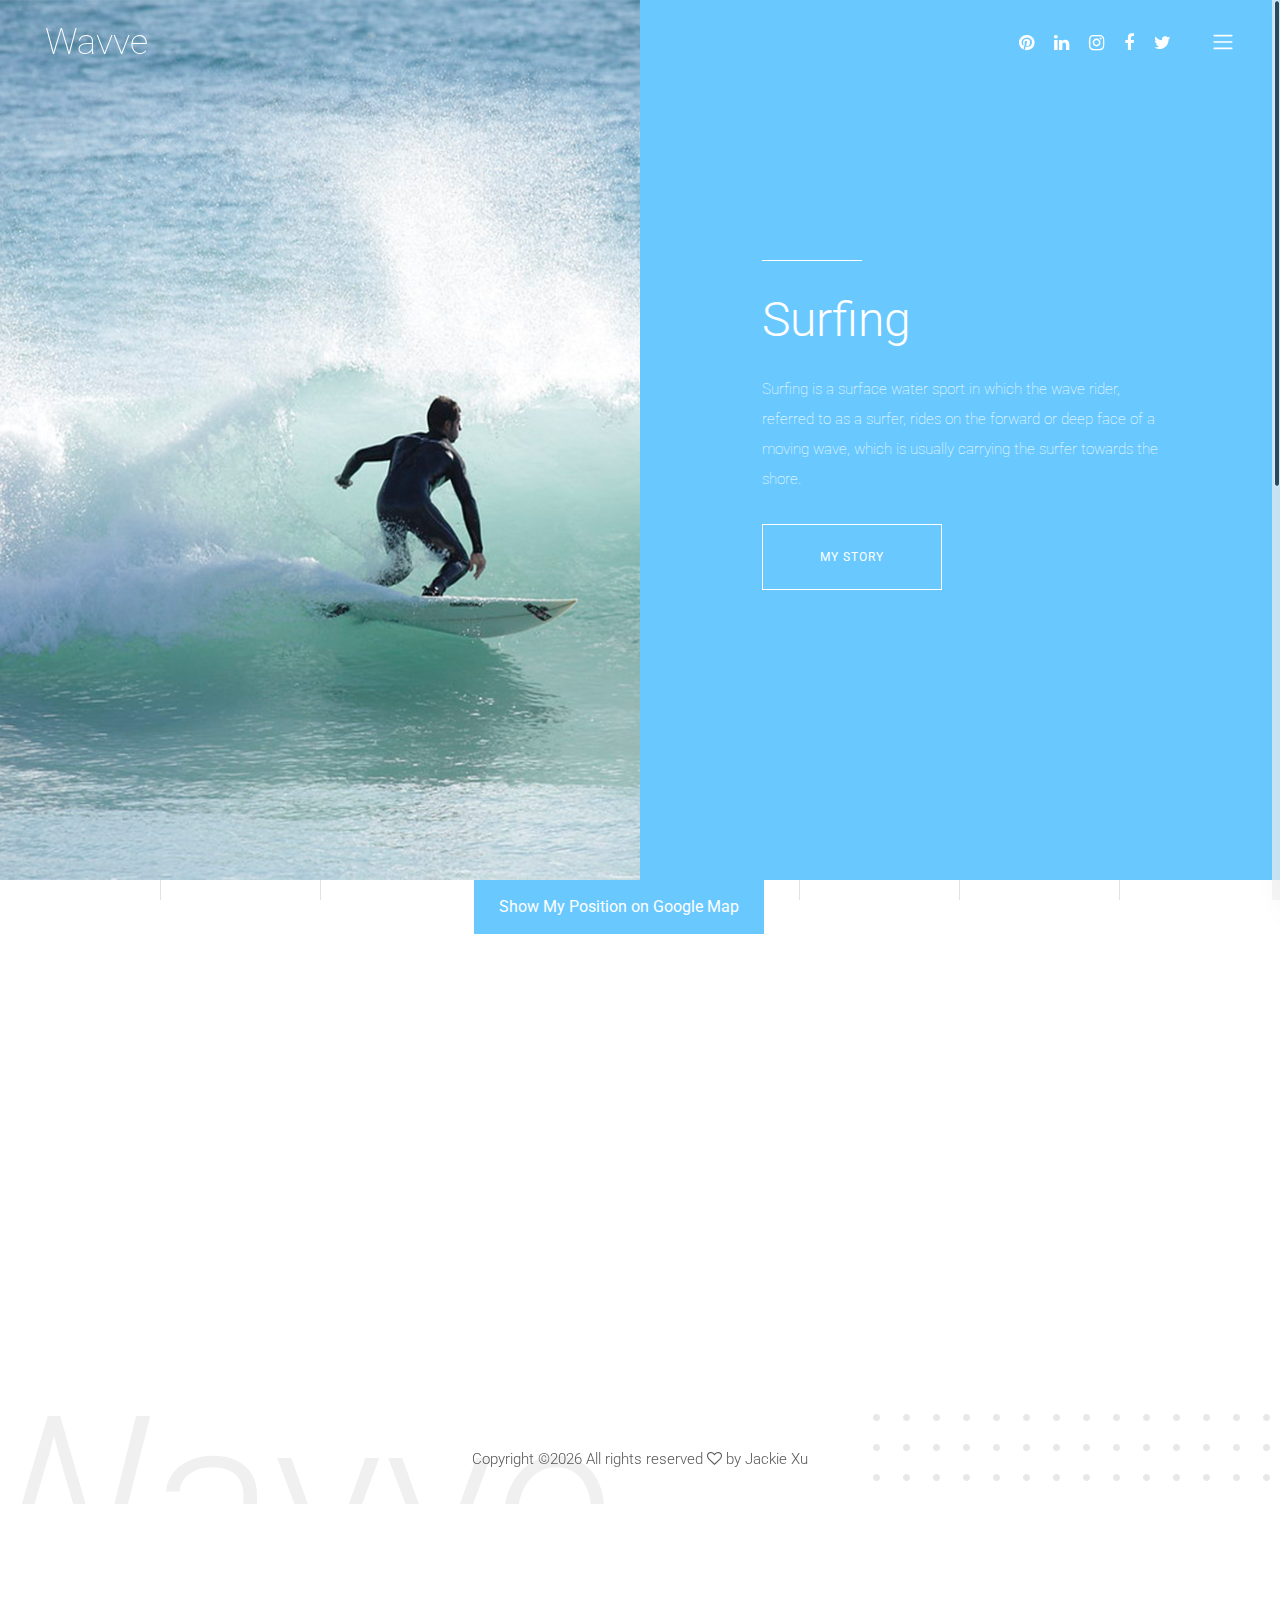
==== commit ace9436a: "Add files via upload" ====
--- a/index.html
+++ b/index.html
@@ -285,7 +285,7 @@
                         </p>
                         <a href="Story.html" class="btn sonar-btn white-btn">My Story </a>
                           
-                        <div class="fb-login-button" data-width="" data-size="large" data-button-type="continue_with" data-auto-logout-link="false" data-use-continue-as="true"></div>
+                        <p><div class="fb-login-button" data-width="" data-size="large" data-button-type="continue_with" data-auto-logout-link="false" data-use-continue-as="true"></div></p>
                         
                     </div>
                 </div>
